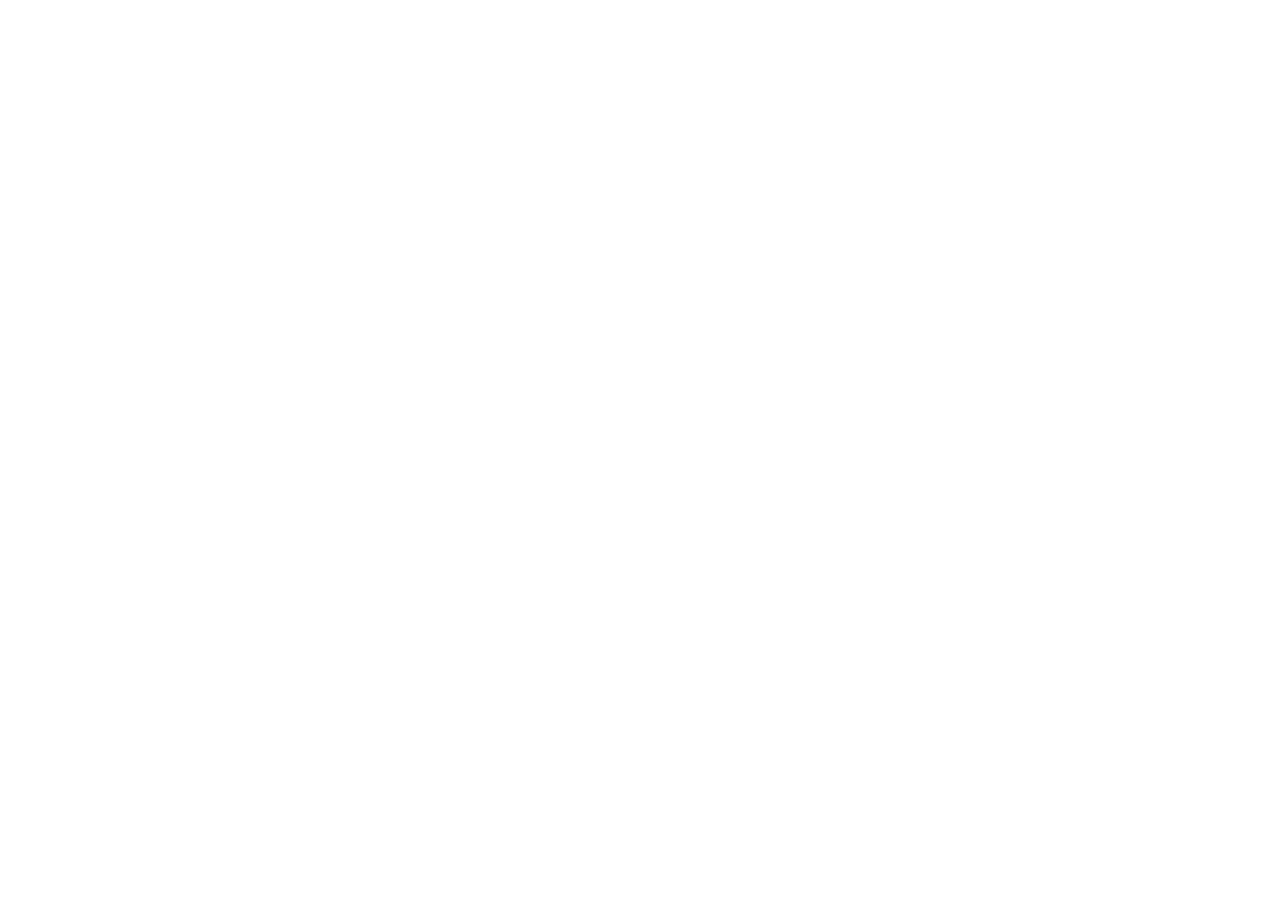
==== result/index.html @ 4f71b588 "Добавление библиотек bootstrap" ====
<!DOCTYPE html>
<html lang="en">
<head>
    <meta charset="UTF-8">
    <meta name="viewport" content="width=device-width, initial-scale=1.0">
    <title>Document</title>
</head>
<body>

</body>
</html>
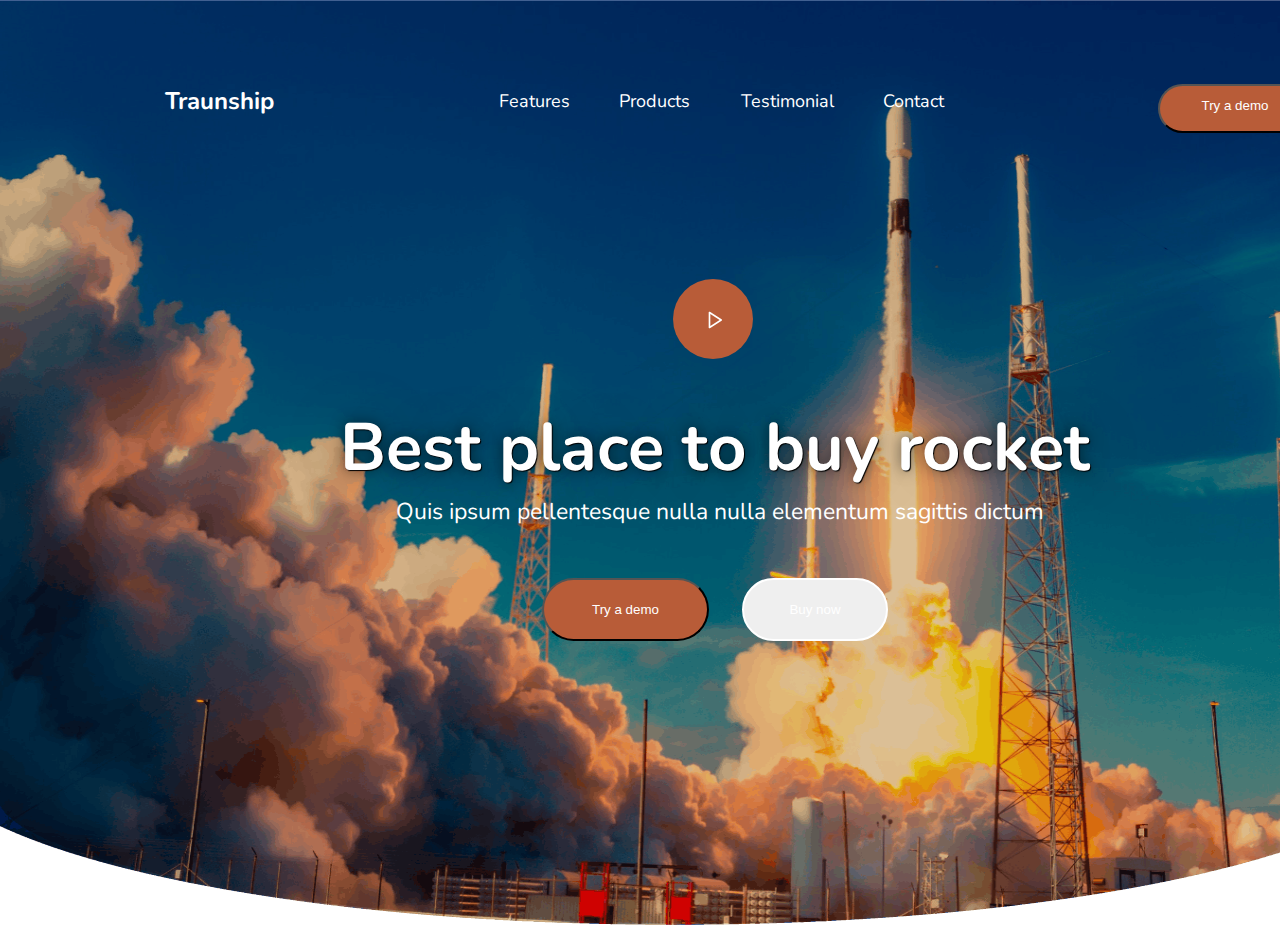
==== commit a817209c: "Добавление header" ====
--- a/result/index.html
+++ b/result/index.html
@@ -4,8 +4,48 @@
     <meta charset="UTF-8">
     <meta name="viewport" content="width=device-width, initial-scale=1.0">
     <title>Document</title>
+
+    <link rel="stylesheet" href="./bootstrap-5.3.2-dist/css/bootstrap-grid.css">
+    <link href="https://cdn.jsdelivr.net/npm/bootstrap@5.2.1/dist/css/bootstrap.min.css" rel="stylesheet" integrity="sha384-iYQeCzEYFbKjA/T2uDLTpkwGzCiq6soy8tYaI1GyVh/UjpbCx/TYkiZhlZB6+fzT" crossorigin="anonymous">
+    <link rel="stylesheet" href="./css/style.css">
+<!-- Шрифт Nunito-->
+    <link rel="preconnect" href="https://fonts.googleapis.com">
+    <link rel="preconnect" href="https://fonts.gstatic.com" crossorigin>
+    <link href="https://fonts.googleapis.com/css2?family=Nunito:ital,wght@0,200..1000;1,200..1000&display=swap" rel="stylesheet">
 </head>
 <body>
+    <!-- header menu -->>
+<div class="header">
+        <img class="headerIMG" src="./img/headerIMG-1.png" alt="">
+        < class="headerMenu">
+            <div class="logo">
+                Traunship
+            </div>
+            <div class="navLink">
+                <a href="" class="textLink1">Features</a>
+                <a href="" class="textLink2">Products</a>
+                <a href="" class="textLink3">Testimonial</a>
+                <a href="" class="textLink4">Contact</a>
+                <button type="button" class="button-demo btn btn-orange">Try a demo</button>
+            </div>
 
+    <!-- Contents -->
+          <img type="button" class="iconBg" src="./icon/header icon/bg.svg" alt="">
+          <img class="iconPlay" src="./icon/header icon/play.svg" alt="">
+            <div class="infoContent">
+                Best place to buy rocket
+            </div>
+
+            <div class="infoContent-2">
+                Quis ipsum pellentesque nulla nulla elementum sagittis dictum
+            </div>
+        </div>
+
+        <div class="twoButton">
+            <button type="button" class="btn-custom button-demo1 btn btn-orange">Try a demo</button>
+            <button type="button" class="button-demo2 btn btn-outline-light">Buy now</button>
+        </div>
+</div>
+<script src="https://cdn.jsdelivr.net/npm/bootstrap@5.2.1/dist/js/bootstrap.bundle.min.js" integrity="sha384-u1OknCvxWvY5kfmNBILK2hRnQC3Pr17a+RTT6rIHI7NnikvbZlHgTPOOmMi466C8" crossorigin="anonymous"></script>
 </body>
 </html>--- a/result/css/style.css
+++ b/result/css/style.css
@@ -0,0 +1,260 @@
+* {
+    box-sizing: border-box;
+}
+
+body {
+    font-family: "Nunito", sans-serif;
+    color: rgb(255, 255, 255);
+}
+
+.headerIMG {
+    position: absolute;
+    width: 1365px;
+    height: 924.55px;
+    right: -15px;
+    left: -8px;
+    top: 0;
+}
+
+
+.logo {
+    position: absolute;
+    width: 120px;
+    height: 31px;
+    left: 165px;
+    right: 829px;
+    top: 85.37px;
+
+    color: rgb(255, 255, 255);
+    font-family: "Nunito", sans-serif;
+    font-size: 24px;
+    font-weight: 700;
+    line-height: 33px;
+    letter-spacing: 0;
+    text-align: left;
+}
+
+
+.textLink1 {
+/* Features */
+        position: absolute;
+        width: 70px;
+        height: 25.11px;
+        left: 499px;
+        right: -122px;
+        top: 89.39px;
+        bottom: -89.39px;
+        text-decoration: none;
+
+        color: rgb(255, 255, 255);
+        font-size: 18px;
+        font-weight: 400;
+        line-height: 25px;
+        letter-spacing: 0%;
+        text-align: left;
+}
+
+.textLink2 {
+/* Products */
+    position: absolute;
+    width: 72px;
+    height: 25.11px;
+    left: 619px;
+    right: -244px;
+    top: 89.39px;
+    bottom: -89.39px;
+    text-decoration: none;
+
+    color: rgb(255, 255, 255);
+    font-size: 18px;
+    font-weight: 400;
+    line-height: 25px;
+    letter-spacing: 0%;
+    text-align: left;
+}
+
+.textLink3 {
+/* Testimonial */
+            position: absolute;
+            width: 92px;
+            height: 25.11px;
+            left: 741px;
+            right: -386px;
+            top: 89.39px;
+            bottom: -89.39px;
+            text-decoration: none;
+
+            color: rgb(255, 255, 255);
+            font-family: Nunito;
+            font-size: 18px;
+            font-weight: 400;
+            line-height: 25px;
+            letter-spacing: 0%;
+            text-align: left;
+}
+
+.textLink4 {
+/* Contact */
+        position: absolute;
+        width: 63px;
+        height: 25.11px;
+        left: 883px;
+        right: -499px;
+        top: 89.39px;
+        bottom: -89.39px;
+        text-decoration: none;
+
+        color: rgb(255, 255, 255);
+        font-size: 18px;
+        font-weight: 400;
+        line-height: 25px;
+        letter-spacing: 0%;
+        text-align: left;
+        margin-right: 10px; /* Добавляем отступ справа от "Contact" */
+}
+
+
+.button-demo {
+/* Try a demo */
+    position: relative;
+    width: 154px;
+    height: 49px;
+    left: 1150px;
+    top: 32px;
+/* Автолейаут */
+    color: rgb(255, 255, 255);
+    display: flex;
+    flex-direction: center;
+    justify-content: center;
+    padding: 12px 22px  32px;
+
+    border-radius: 40px;
+    background: rgb(184, 92, 56);
+}
+
+
+/* Contents */
+
+
+.iconBg {
+/* bg */
+    position: absolute;
+    width: 80px;
+    height: 80px;
+    left: 673px;
+    right: -673px;
+    top: 279px;
+    bottom: -279px;
+}
+
+.iconPlay {
+/* Vector (Stroke) */
+    position: absolute;
+    width: 25px;
+    height: 20px;
+    left: 702px;
+    right: 12.5%;
+    top: 310px;
+    bottom: 8.33%;
+}
+
+.infoContent {
+/* Best place to buy rocket */
+    position: absolute;
+    width: 750px;
+    height: 98px;
+    left: 340px;
+    right: -321px;
+    top: 399px;
+    bottom: -358px;
+
+    color: rgb(255, 255, 255);
+    font-family: Nunito;
+    font-size: 67px;
+    font-weight: 700;
+    line-height: 98px;
+    letter-spacing: 0%;
+    text-align: center;
+    
+    text-shadow:
+    1px 1px 1px black,
+    0 0 1em rgba(0, 0, 0, 0.24),
+    0 0 0.2em rgba(0, 0, 0, 0.527);
+  color: white;
+}
+
+.infoContent-2 {
+    /* Quis ipsum pellentesque nulla nulla elementum sagittis dictum */
+    position: absolute;
+    width: 666px;
+    height: 34px;
+    left: 387px;
+    right: -255px;
+    top: 495px;
+    bottom: -399px;
+
+    color: rgb(255, 255, 255);
+    font-size: 23px;
+    font-weight: 400;
+    line-height: 33px;
+    letter-spacing: 0%;
+    text-align: center;
+}
+
+/* Two Button */
+
+.twoButton { 
+/* Buttons */
+    position: absolute;
+    width: 337px;
+    height: 63px;
+    left: 542px;
+    right: -81px;
+    top: 578px;
+    bottom: -279px;
+}
+
+.button-demo1 {
+    /* Try a demo */
+    position: relative;
+    width: 167px;
+    height: 63px;
+    /* Автолейаут */
+    display: flex;
+    flex-direction: column;
+    justify-content: center;
+    align-items: center;
+    padding: 18px 32px 18px 32px;
+
+    border-radius: 40px;
+    color: rgb(255, 255, 255);
+    background: rgb(184, 92, 56);
+
+    .btn-custom:hover {
+        background-color: white; /* изменение цвета фона на белый при наведении */
+        color: #ffffff; /* изменение цвета текста для контраста */
+        border: 12x solid #ccc; /* добавляем тонкую обводку для видимости кнопки */
+    }
+
+}
+
+
+.button-demo2 {
+/* Buy now */
+    position: relative;
+    width: 146px;
+    height: 63px;
+    left: 200px;
+    bottom: 63px;
+/* Автолейаут */
+    display: flex;
+    flex-direction: column;
+    justify-content: center;
+    align-items: center;
+    padding: 18px 32px 18px 32px;
+    color: white;
+
+    box-sizing: border-box;
+    border: 2px solid rgb(255, 255, 255);
+    border-radius: 40px;
+}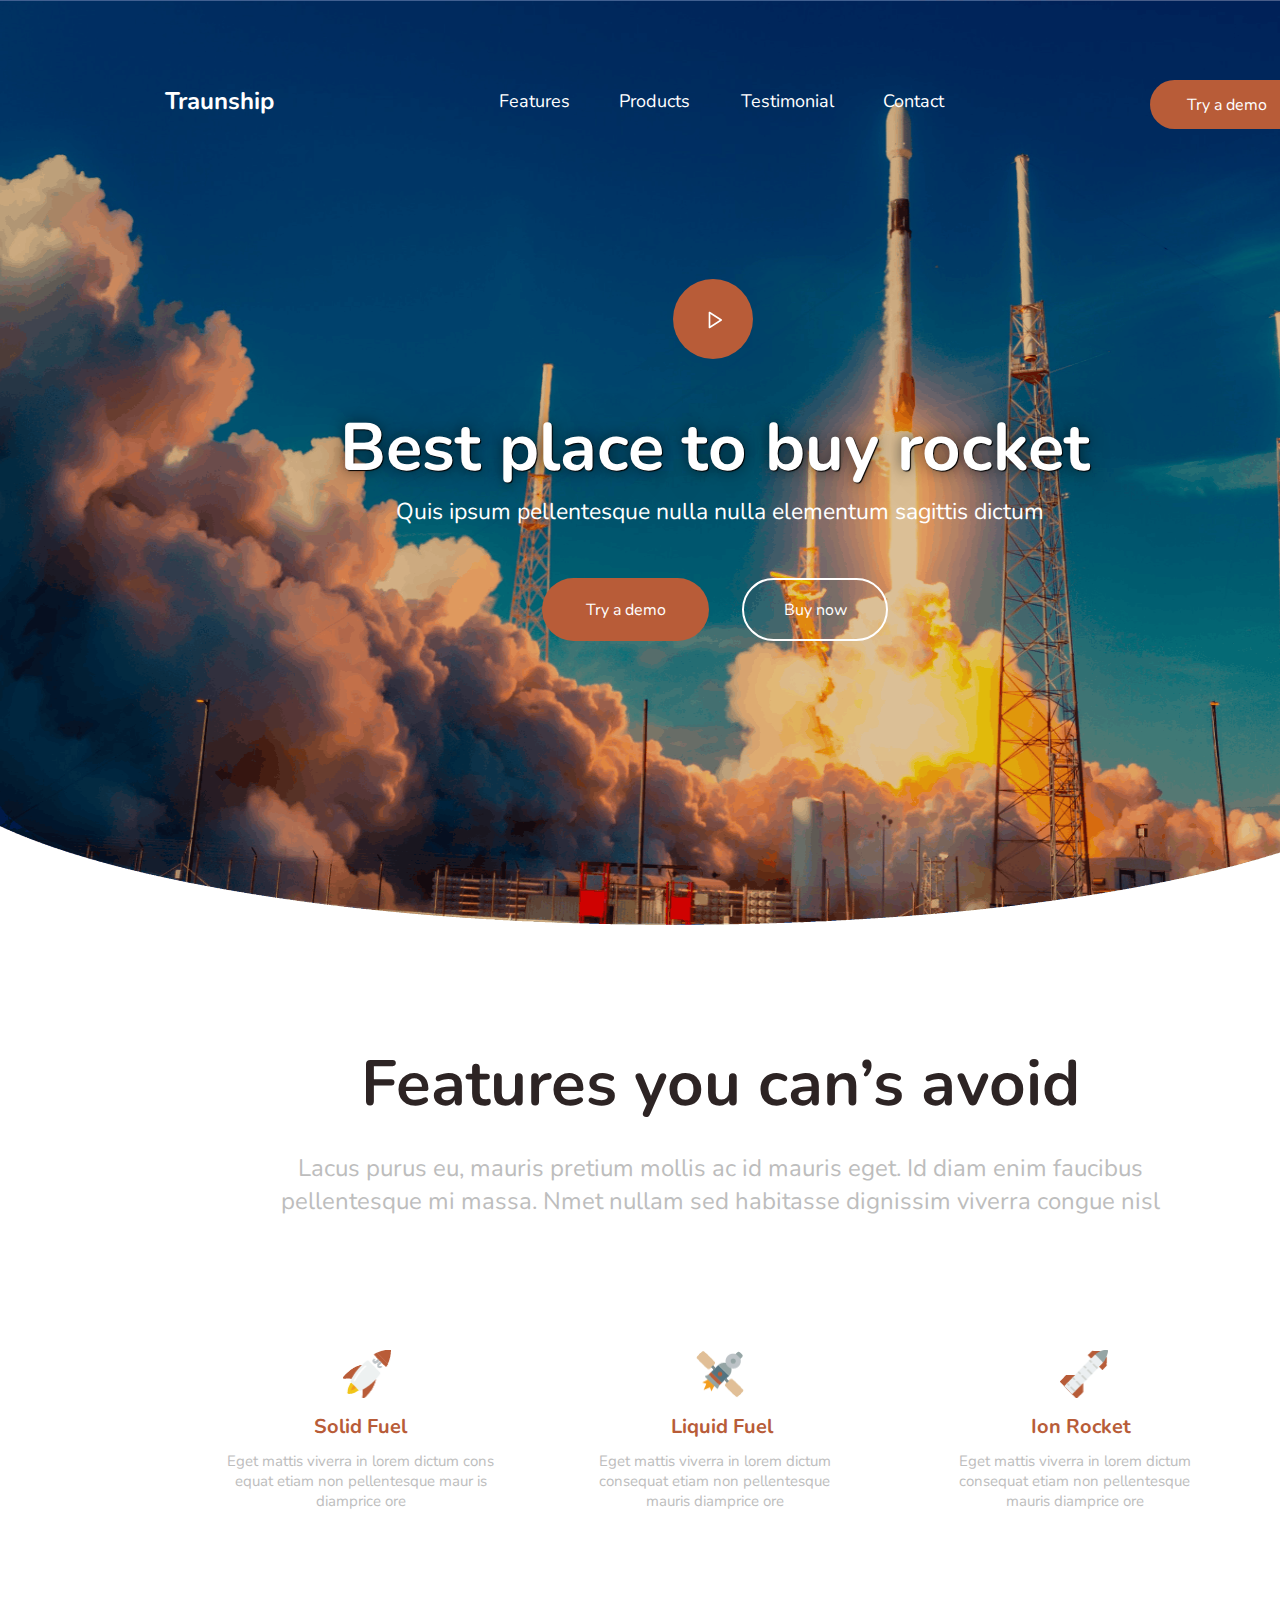
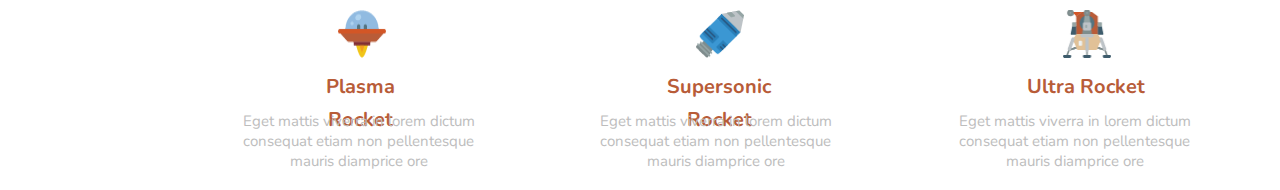
==== commit e1a0da75: "Создание блока avoid info" ====
--- a/result/index.html
+++ b/result/index.html
@@ -5,8 +5,7 @@
     <meta name="viewport" content="width=device-width, initial-scale=1.0">
     <title>Document</title>
 
-    <link rel="stylesheet" href="./bootstrap-5.3.2-dist/css/bootstrap-grid.css">
-    <link href="https://cdn.jsdelivr.net/npm/bootstrap@5.2.1/dist/css/bootstrap.min.css" rel="stylesheet" integrity="sha384-iYQeCzEYFbKjA/T2uDLTpkwGzCiq6soy8tYaI1GyVh/UjpbCx/TYkiZhlZB6+fzT" crossorigin="anonymous">
+    <link rel="stylesheet" href="./css/bootstrap.min.css">
     <link rel="stylesheet" href="./css/style.css">
 <!-- Шрифт Nunito-->
     <link rel="preconnect" href="https://fonts.googleapis.com">
@@ -40,11 +39,78 @@
                 Quis ipsum pellentesque nulla nulla elementum sagittis dictum
             </div>
         </div>
-
         <div class="twoButton">
-            <button type="button" class="btn-custom button-demo1 btn btn-orange">Try a demo</button>
+            <button type="button" class=" button-demo1 btn">Try a demo</button>
             <button type="button" class="button-demo2 btn btn-outline-light">Buy now</button>
         </div>
+
+    <!-- Avoid block info -->
+            <div class="avoid-text-1">
+                Features you can’s avoid
+            </div>
+            <div class="avoid-text-2">
+                Lacus purus eu, mauris pretium mollis ac id mauris eget. Id diam enim faucibus pellentesque mi massa. Nmet nullam sed habitasse dignissim viverra congue nisl
+            </div>
+
+    <!-- Avoid icon -->
+<div class="row-1">
+    
+    <!-- Icon-1 -->
+        <img class="icon-1" src="./icon/info icon/rocket-1.png"     alt="">
+        <div class="icon-text">Solid Fuel</div>
+        <div class="text-row-1">
+        Eget mattis viverra in lorem dictum 
+        cons equat etiam non pellentesque
+        maur is diamprice ore
+        </div>
+
+    <!-- Icon 2 -->
+    <img class="icon-2" src="./icon/info icon/satelite-1.png"   alt="">
+    <div class="icon-text-2">Liquid Fuel</div>
+    <div class="text-row-2">
+        Eget mattis viverra in lorem dictum 
+        consequat etiam non pellentesque
+        mauris diamprice ore
+    </div>
+
+    <!-- Icon-3 -->
+    <img class="icon-3" src="./icon/info icon/rocket-2.png"     alt="">
+    <div class="icon-text-3">Ion Rocket</div>
+    <div class="text-row-3">
+        Eget mattis viverra in lorem dictum 
+        consequat etiam non pellentesque
+        mauris diamprice ore
+    </div>
+</div>
+
+    <!-- Row 2 -->
+<div class="row-2">
+        <!-- Icon-4 -->
+    <img class="icon-4" src="./icon/info icon/ufo.png"          alt="">
+    <div class="icon-text-4">Plasma Rocket</div>
+    <div class="text-row-4">
+        Eget mattis viverra in lorem dictum 
+        consequat etiam non pellentesque
+        mauris diamprice ore
+    </div>
+        <!-- Icon-5 -->
+    <img class="icon-5" src="./icon/info icon/satelite-2.png"   alt="">
+    <div class="icon-text-5">Supersonic Rocket</div>
+    <div class="text-row-5">
+        Eget mattis viverra in lorem dictum 
+        consequat etiam non pellentesque
+        mauris diamprice ore
+    </div>
+        <!-- Icon-6 -->
+    <img class="icon-6" src="./icon/info icon/satelite-3.png"   alt="">
+    <div class="icon-text-6">Ultra Rocket</div>
+    <div class="text-row-6">
+        Eget mattis viverra in lorem dictum 
+        consequat etiam non pellentesque
+        mauris diamprice ore
+    </div>
+</div>
+       
 </div>
 <script src="https://cdn.jsdelivr.net/npm/bootstrap@5.2.1/dist/js/bootstrap.bundle.min.js" integrity="sha384-u1OknCvxWvY5kfmNBILK2hRnQC3Pr17a+RTT6rIHI7NnikvbZlHgTPOOmMi466C8" crossorigin="anonymous"></script>
 </body>
--- a/result/css/style.css
+++ b/result/css/style.css
@@ -230,13 +230,8 @@
     color: rgb(255, 255, 255);
     background: rgb(184, 92, 56);
 
-    .btn-custom:hover {
-        background-color: white; /* изменение цвета фона на белый при наведении */
-        color: #ffffff; /* изменение цвета текста для контраста */
-        border: 12x solid #ccc; /* добавляем тонкую обводку для видимости кнопки */
-    }
-
-}
+}
+
 
 
 .button-demo2 {
@@ -257,4 +252,315 @@
     box-sizing: border-box;
     border: 2px solid rgb(255, 255, 255);
     border-radius: 40px;
-}+}
+
+
+.avoid-text-1 {
+    /* Features you can’s avoid */
+    position: absolute;
+    width: 720px;
+    height: 87px;
+    left: 360px;
+    right: -160px;
+    top: 1041px;
+    bottom: -951px;
+
+    color: rgb(45, 36, 36);
+    font-size: 64px;
+    font-weight: 680;
+    line-height: 87px;
+    letter-spacing: 0%;
+    text-align: center;
+}
+
+.avoid-text-2 {
+    /* Lacus purus eu, mauris pretium mollis ac id mauris eget. Id diam enim faucibus pellentesque mi massa. Nmet nullam sed habitasse dignissim viverra congue nisl */
+    position: absolute;
+    width: 920px;
+    height: 66px;
+    left: 260px;
+    right: -260px;
+    top: 1152px;
+    bottom: -1041px;
+
+    color: rgb(189, 189, 189);
+    font-size: 24px;
+    font-weight: 400;
+    line-height: 33px;
+    letter-spacing: 0%;
+    text-align: center;
+}
+
+
+/* Avoid Icon */
+
+.row-1 {
+/* Row 1 */
+    position: absolute;
+    width: 0px;
+    height: 180px;
+    left: 143px;
+    right: 164px;
+    top: 1350px;
+    bottom: -508px;
+}
+
+/* Icon 1 */
+.icon-1 {
+    position: absolute;
+    width: 48px;
+    height: 48px;
+    left: 200px;
+    right: 1000px;
+    top: 0%;
+    bottom: 0%;
+}
+.icon-text {
+    /* Solid Fuel */
+    position: absolute;
+    width: 109px;
+    height: 33px;
+    right: -272px;
+    top: 60px;
+    bottom: 41.67%;
+
+    color: rgb(184, 92, 56);
+    font-size: 20px;
+    font-weight: 700;
+    line-height: 33px;
+    letter-spacing: 0%;
+    text-align: center;
+}
+.text-row-1 {
+    /* Eget mattis viverra in lorem dictum consequat etiam non pellentesque mauris diamprice ore */
+    position: absolute;
+    width: 267px;
+    left: 84px;
+    bottom: 19px;
+
+    color: rgb(189, 189, 189);
+    font-size: 15px;
+    font-weight: 400;
+    line-height: 20px;
+    letter-spacing: 10%;
+    text-align: center;
+}
+
+/* Icon 2 */
+.icon-2 {
+    position: absolute;
+    width: 48px;
+    height: 48px;
+    left: 553px;
+    right: 1000px;
+    top: 0%;
+    bottom: 0%;
+}
+
+.icon-text-2 {
+    position: absolute;
+    width: 109px;
+    height: 33px;
+    right: -633px;
+    top: 60px;
+    bottom: 41.67%;
+
+    color: rgb(184, 92, 56);
+    font-size: 20px;
+    font-weight: 700;
+    line-height: 33px;
+    letter-spacing: 0%;
+    text-align: center;
+}
+
+.text-row-2 {
+    /* Eget mattis viverra in lorem dictum consequat etiam non pellentesque mauris diamprice ore */
+    position: absolute;
+    width: 277px;
+    left: 433px;
+    bottom: 19px;
+
+    color: rgb(189, 189, 189);
+    font-size: 15px;
+    font-weight: 400;
+    line-height: 20px;
+    letter-spacing: 10%;
+    text-align: center;
+}
+
+/* Icon 3 */
+.icon-3 {
+    position: absolute;
+    width: 48px;
+    height: 48px;
+    left: 917px;
+    right: 1000px;
+    top: 0%;
+    bottom: 0%;
+}
+
+.icon-text-3 {
+    position: absolute;
+    width: 109px;
+    height: 33px;
+    right: -992px;
+    top: 60px;
+    bottom: 41.67%;
+
+    color: rgb(184, 92, 56);
+    font-size: 20px;
+    font-weight: 700;
+    line-height: 33px;
+    letter-spacing: 0%;
+    text-align: center;
+}
+
+.text-row-3 {
+    /* Eget mattis viverra in lorem dictum consequat etiam non pellentesque mauris diamprice ore */
+    position: absolute;
+    width: 277px;
+    left: 793px;
+    bottom: 19px;
+
+    color: rgb(189, 189, 189);
+    font-size: 15px;
+    font-weight: 400;
+    line-height: 20px;
+    letter-spacing: 10%;
+    text-align: center;
+}
+
+
+/* Row 2 */
+.row-2 {
+ /* Row 2 */
+    position: absolute;
+    width: 1110px;
+    height: 180px;
+    left: 143px;
+    right: 164px;
+    top: 1610px;
+    bottom: -768px;
+}
+
+/* Icon 4 */
+.icon-4 {
+    position: absolute;
+    width: 48px;
+    height: 48px;
+    left: 195px;
+    right: 1000px;
+    top: 0%;
+    bottom: 0%;
+}
+.icon-text-4 {
+    position: absolute;
+    width: 138px;
+    height: 33px;
+    right: 824px;
+    top: 60px;
+    bottom: 41.67%;
+
+    color: rgb(184, 92, 56);
+    font-size: 20px;
+    font-weight: 700;
+    line-height: 33px;
+    letter-spacing: 0%;
+    text-align: center;
+}
+
+.text-row-4 {
+    /* Eget mattis viverra in lorem dictum consequat etiam non pellentesque mauris diamprice ore */
+    position: absolute;
+    width: 277px;
+    left: 77px;
+    bottom: 19px;
+
+    color: rgb(189, 189, 189);
+    font-size: 15px;
+    font-weight: 400;
+    line-height: 20px;
+    letter-spacing: 10%;
+    text-align: center;
+}
+
+/* Icon 5 */
+.icon-5 {
+    position: absolute;
+    width: 48px;
+    height: 48px;
+    left: 553px;
+    top: 0%;
+    bottom: 0%;
+}
+ .icon-text-5 {
+    position: absolute;
+    width: 172px;
+    height: 33px;
+    right: 448px;
+    top: 60px;
+    bottom: 41.67%;
+    
+    color: rgb(184, 92, 56);
+    font-size: 20px;
+    font-weight: 700;
+    line-height: 33px;
+    letter-spacing: 0%;
+    text-align: center;
+    }
+    
+    .text-row-5 {
+    /* Eget mattis viverra in lorem dictum consequat etiam non pellentesque mauris diamprice ore */
+    position: absolute;
+    width: 277px;
+    left: 434px;
+    bottom: 19px;
+    
+    color: rgb(189, 189, 189);
+    font-size: 15px;
+    font-weight: 400;
+    line-height: 20px;
+    letter-spacing: 10%;
+    text-align: center;
+    }
+
+/* Icon 6 */
+.icon-6 {
+    position: absolute;
+    width: 48px;
+    height: 48px;
+    left: 920px;
+    top: 0%;
+    bottom: 0%;
+}
+
+.icon-text-6 {
+    position: absolute;
+    width: 172px;
+    height: 33px;
+    right: 81px;
+    top: 60px;
+    bottom: 41.67%;
+    
+    color: rgb(184, 92, 56);
+    font-size: 20px;
+    font-weight: 700;
+    line-height: 33px;
+    letter-spacing: 0%;
+    text-align: center;
+    }
+    
+    .text-row-6 {
+    /* Eget mattis viverra in lorem dictum consequat etiam non pellentesque mauris diamprice ore */
+    position: absolute;
+    width: 277px;
+    left: 793px;
+    bottom: 19px;
+    
+    color: rgb(189, 189, 189);
+    font-size: 15px;
+    font-weight: 400;
+    line-height: 20px;
+    letter-spacing: 10%;
+    text-align: center;
+    }
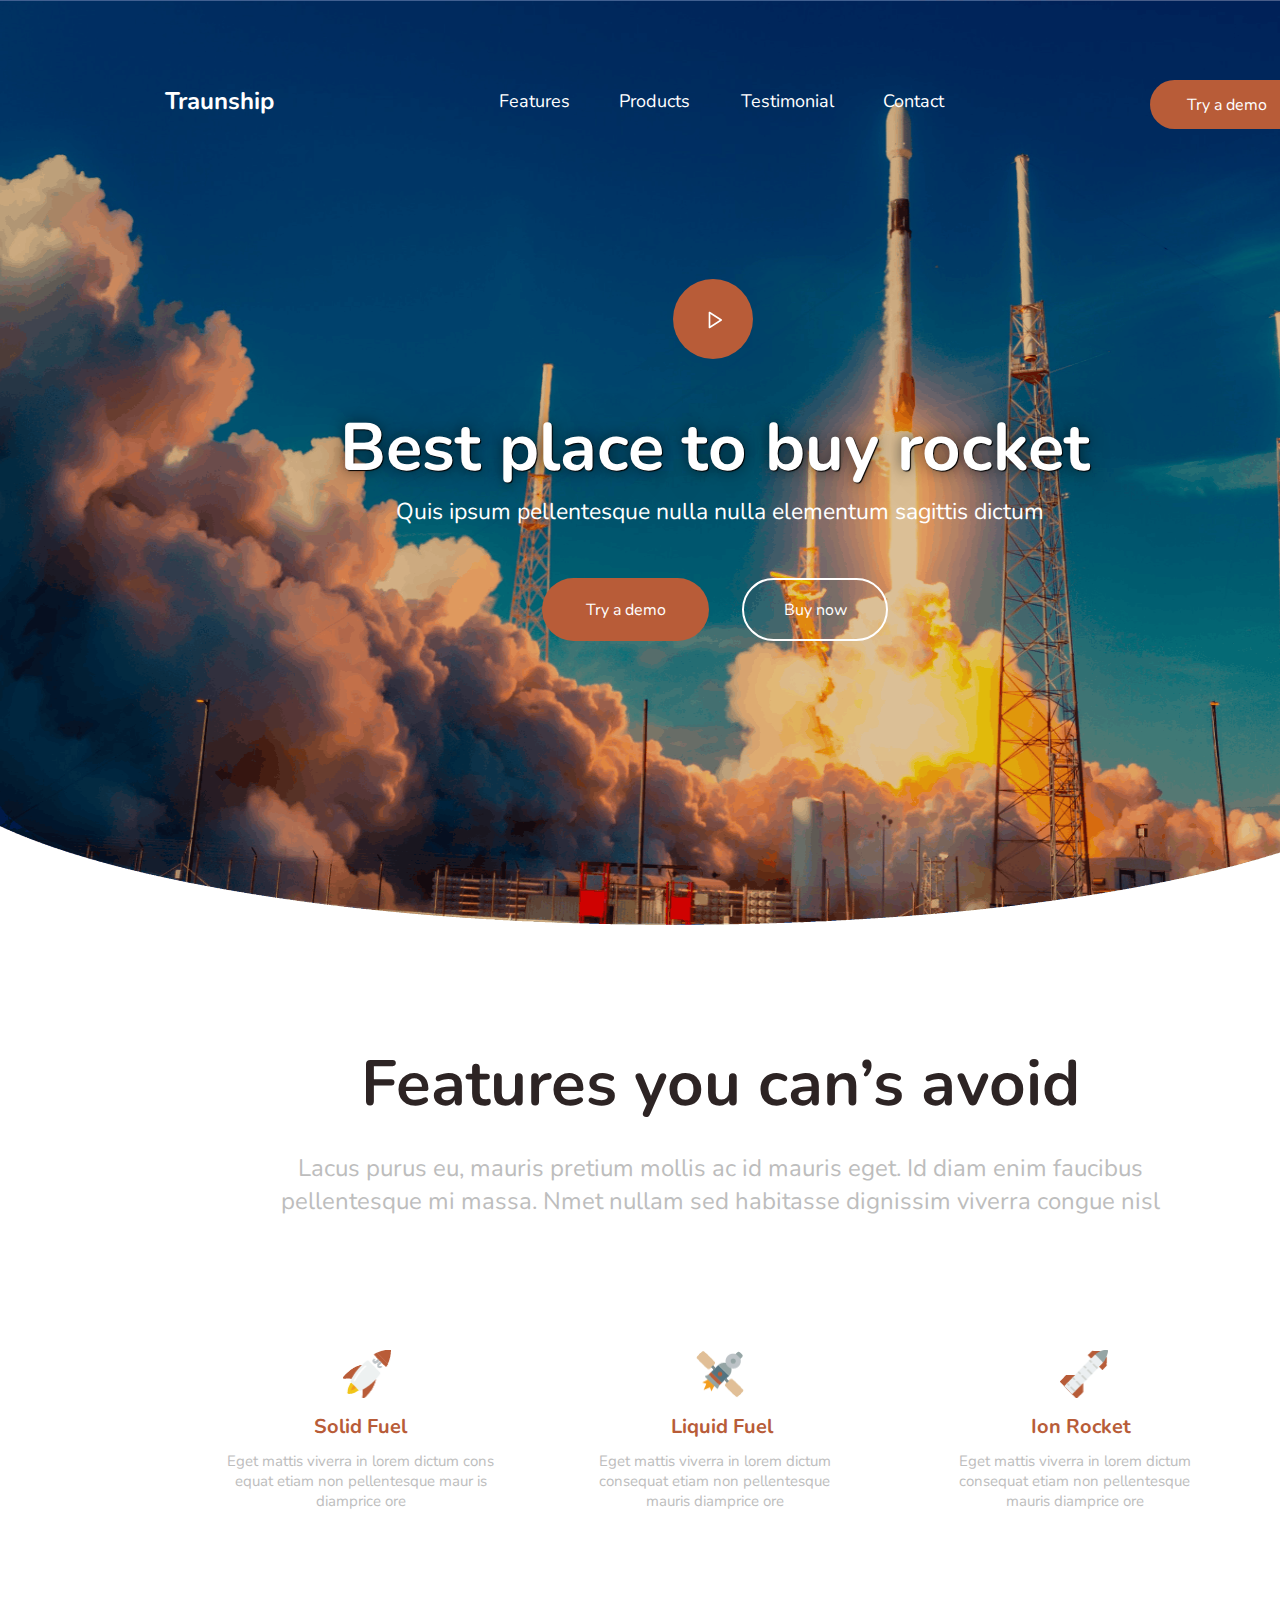
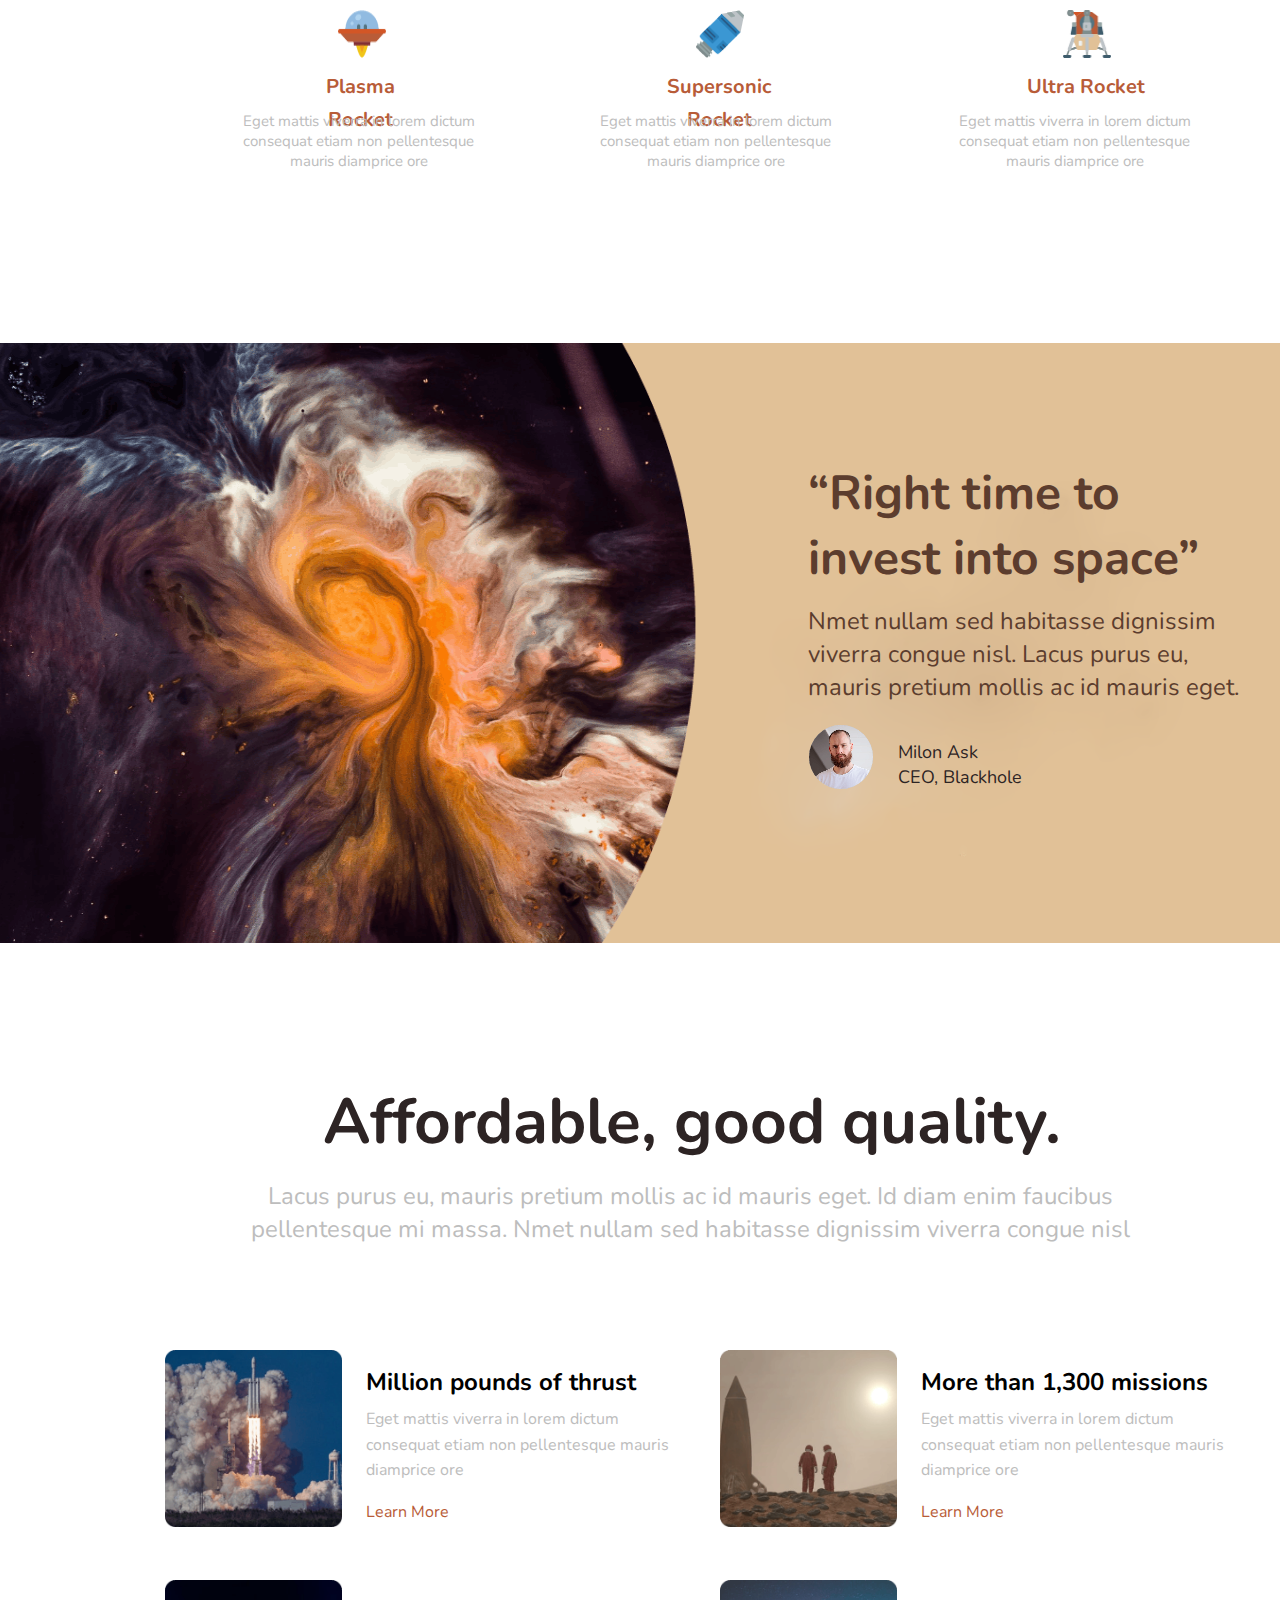
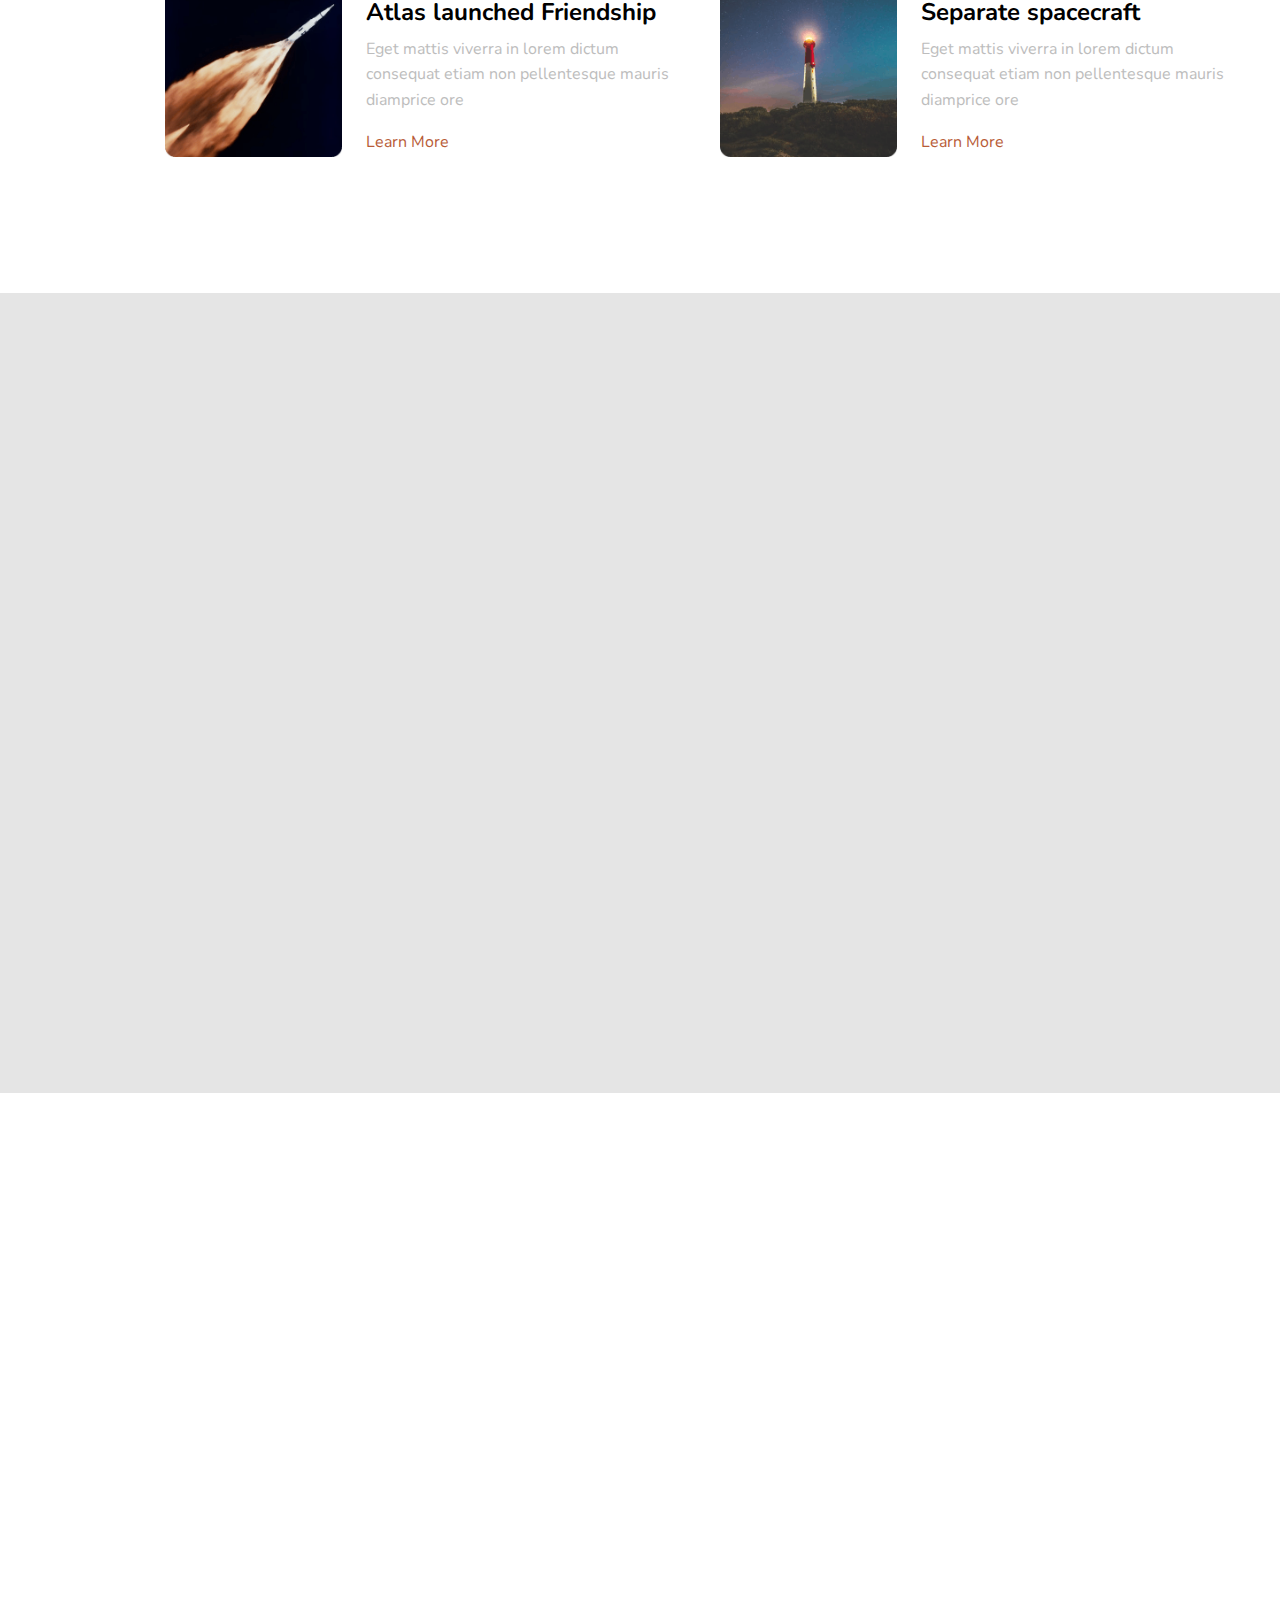
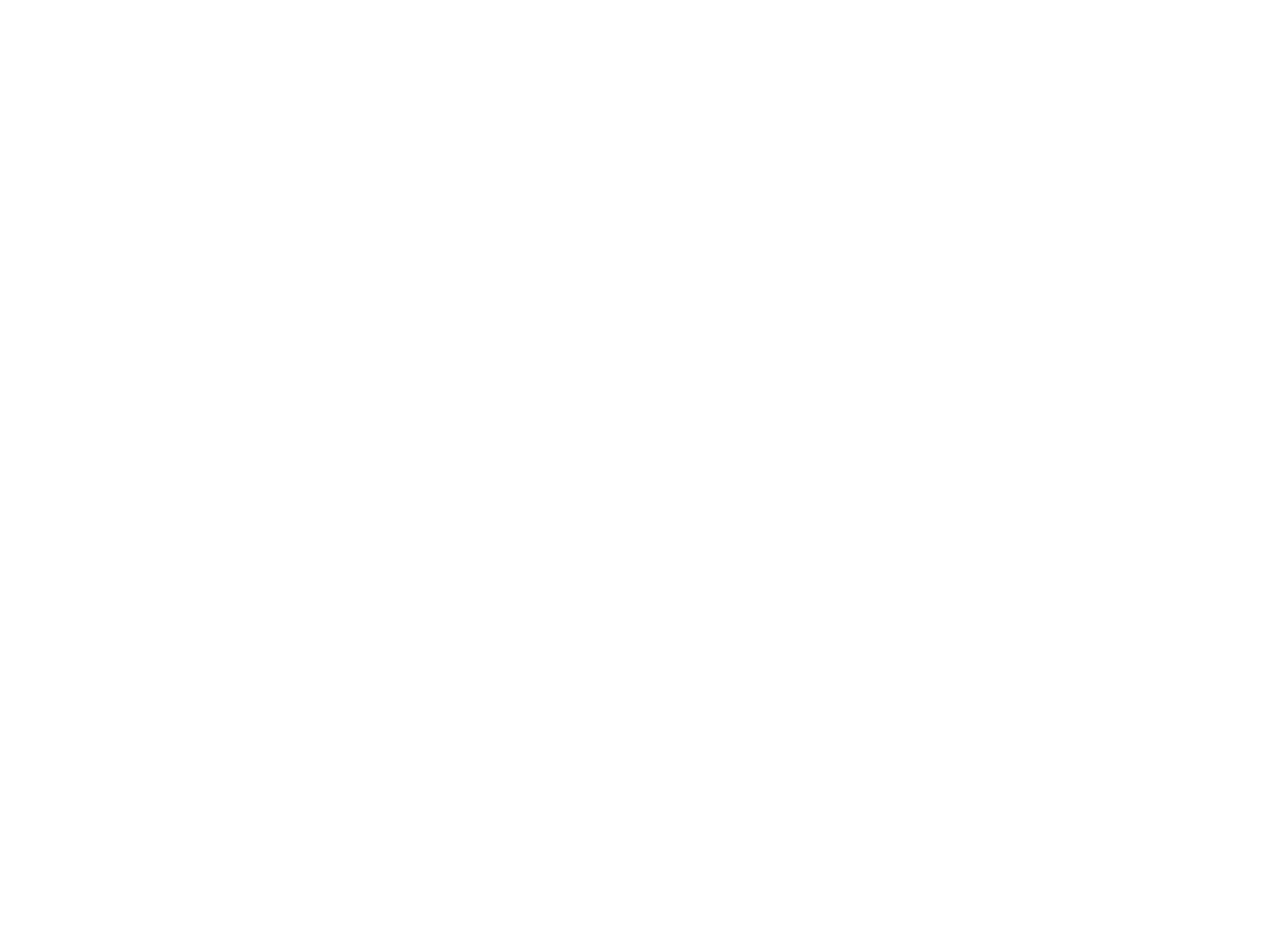
==== commit f5344201: "Добавление рекомендационного и card блоков" ====
--- a/result/index.html
+++ b/result/index.html
@@ -53,16 +53,16 @@
             </div>
 
     <!-- Avoid icon -->
+
 <div class="row-1">
-    
     <!-- Icon-1 -->
-        <img class="icon-1" src="./icon/info icon/rocket-1.png"     alt="">
-        <div class="icon-text">Solid Fuel</div>
-        <div class="text-row-1">
+    <img class="icon-1" src="./icon/info icon/rocket-1.png"     alt="">
+    <div class="icon-text">Solid Fuel</div>
+    <div class="text-row-1">
         Eget mattis viverra in lorem dictum 
         cons equat etiam non pellentesque
         maur is diamprice ore
-        </div>
+    </div>
 
     <!-- Icon 2 -->
     <img class="icon-2" src="./icon/info icon/satelite-1.png"   alt="">
@@ -109,9 +109,106 @@
         consequat etiam non pellentesque
         mauris diamprice ore
     </div>
-</div>
-       
-</div>
+  </div>       
+ </div>
+
+ <!-- Time to invest -->
+<div class="timeInvest">
+    <img class="investIMG" src="./img/Testimonial.png" alt="">
+    <div class="timeInvest-text">
+        <div class="slogan">“Right time to invest into space”</div>
+        <div class="slogan-text">
+            Nmet nullam sed habitasse dignissim viverra congue nisl. Lacus purus eu, mauris pretium mollis ac id mauris eget.
+        </div>
+ <!-- Avatar investor -->
+    <img class="ellipse-2" src="./icon/avatar/Ellipse 2.png" alt="">       
+    <div class="investor-cardname">
+        Milon Ask
+        CEO, Blackhole
+    </div>
+    </div>
+</div>
+
+<!-- Cards info -->
+<div class="cardsInfo">
+    <div class="titulTextInfo">
+        Affordable, good quality.
+    </div>
+    <div class="textLoremInfo">
+        Lacus purus eu, mauris pretium mollis ac id mauris eget. Id diam enim faucibus pellentesque mi massa. Nmet nullam sed habitasse dignissim viverra congue nisl
+    </div>
+
+<!-- Items card -->
+    <div class="itemCards row row-cols-1 row-cols-md-2 g-2 w-60">
+        <div class="card mb-3" style="max-width: 600px;">
+            <div class="row g-2">
+              <div class="col-md-4">
+                <img src="./img/recomedation/rec-1.png" class="img-fluid rounded-start" alt="...">
+              </div>
+              <div class="col-md-8">
+                <div class="card-body">
+                  <h5 class="cards-title">Million pounds of thrust</h5>
+                  <p class="cards-text">Eget mattis viverra in lorem dictum consequat etiam non pellentesque mauris diamprice ore</p>
+                  <p><a href="#" class="textBrown text-decoration-none">Learn More</a></p>
+                </div>
+              </div>
+            </div>
+          </div>
+
+          <div class="card mb-3" style="max-width: 600px;">
+            <div class="row g-2">
+              <div class="col-md-4">
+                <img src="./img/recomedation/rec-3.png" class="img-fluid rounded-start" alt="...">
+              </div>
+              <div class="col-md-8">
+                <div class="card-body">
+                  <h5 class="cards-title">More than 1,300 missions</h5>
+                  <p class="cards-text">Eget mattis viverra in lorem dictum consequat etiam non pellentesque mauris diamprice ore</p>
+                  <p><a href="#" class="textBrown text-decoration-none">Learn More</a></p>
+                </div>
+              </div>
+            </div>
+          </div>
+
+          <div class="card mb-3" style="max-width: 600px;">
+            <div class="row g-2">
+              <div class="col-md-4">
+                <img src="./img/recomedation/rec-2.png" class="img-fluid rounded-start w-100" alt="...">
+              </div>
+              <div class="col-md-8">
+                <div class="card-body">
+                  <h5 class="cards-title">Atlas launched Friendship</h5>
+                  <p class="cards-text">Eget mattis viverra in lorem dictum consequat etiam non pellentesque mauris diamprice ore</p>
+                  <p><a href="#" class="textBrown text-decoration-none">Learn More</a></p>
+                </div>
+              </div>
+            </div>
+          </div>
+
+          <div class="card mb-3" style="max-width: 600px;">
+            <div class="row g-2">
+              <div class="col-md-4">
+                <img src="./img/recomedation/rec-4.png" class="img-fluid rounded-start" alt="...">
+              </div>
+              <div class="col-md-8">
+                <div class="card-body">
+                  <h5 class="cards-title">Separate spacecraft</h5>
+                  <p class="cards-text">Eget mattis viverra in lorem dictum consequat etiam non pellentesque mauris diamprice ore</p>
+                  <p><a href="#" class="textBrown text-decoration-none">Learn More</a></p>
+                </div>
+              </div>
+            </div>
+          </div>
+    </div>
+</div>
+
+<!-- Science Blog -->
+<div class="scienceBlog">
+    <div class="textBlog">
+        <div class=""></div>
+    </div>
+</div>
+
 <script src="https://cdn.jsdelivr.net/npm/bootstrap@5.2.1/dist/js/bootstrap.bundle.min.js" integrity="sha384-u1OknCvxWvY5kfmNBILK2hRnQC3Pr17a+RTT6rIHI7NnikvbZlHgTPOOmMi466C8" crossorigin="anonymous"></script>
 </body>
 </html>--- a/result/css/style.css
+++ b/result/css/style.css
@@ -507,7 +507,7 @@
     line-height: 33px;
     letter-spacing: 0%;
     text-align: center;
-    }
+}
     
     .text-row-5 {
     /* Eget mattis viverra in lorem dictum consequat etiam non pellentesque mauris diamprice ore */
@@ -522,7 +522,7 @@
     line-height: 20px;
     letter-spacing: 10%;
     text-align: center;
-    }
+}
 
 /* Icon 6 */
 .icon-6 {
@@ -548,7 +548,7 @@
     line-height: 33px;
     letter-spacing: 0%;
     text-align: center;
-    }
+}
     
     .text-row-6 {
     /* Eget mattis viverra in lorem dictum consequat etiam non pellentesque mauris diamprice ore */
@@ -563,4 +563,215 @@
     line-height: 20px;
     letter-spacing: 10%;
     text-align: center;
-    }
+}
+
+    /* Time to Invest */
+
+.investIMG {
+    /* Rectangle 2 */
+    position: absolute;
+    width: 1360.87px;
+    height: 600px;
+    left: -3.8699999999999974px;
+    right: -641px;
+    top: 1943px;
+    bottom: -1943px;
+}
+
+.timeInvest-text {
+    /* Text */
+    position: absolute;
+    width: 445px;
+    height: 335px;
+    left: 830px;
+    right: 165px;
+    top: 2075px;
+    bottom: -1810px;
+}
+
+.slogan {
+    /* “Right time to invest into space” */
+    position: absolute;
+    width: 445px;
+    height: 130px;
+    left: -22px;
+    right: -898px;
+    top: -14px;
+    bottom: -1870px;    
+
+    color: rgb(92, 61, 46);
+    font-family: Nunito;
+    font-size: 48px;
+    font-weight: 700;
+    line-height: 65px;
+    letter-spacing: 0%;
+    text-align: left;   
+}
+
+.slogan-text {
+    position: absolute;
+    width: 445px;
+    height: 130px;
+    left: -22px;
+    right: -898px;
+    top: 130px;
+    bottom: -1870px;      
+
+    color: rgb(92, 61, 46);
+    font-size: 24px;
+    font-weight: 400;
+    line-height: 33px;
+    letter-spacing: 0%;
+    text-align: left;
+}
+
+/* Avatar investor */
+.ellipse-2 {
+    /* Ellipse 2 */
+    position: absolute;
+    width: 64px;
+    height: 64px;
+    left: -21px;
+    right: -685px;
+    top: 250px;
+    bottom: -2346px;
+}
+
+.investor-cardname {
+/* Milon Ask CEO, Blackhole */
+    position: absolute;
+    width: 124px;
+    height: 64px;
+    left: 68px;
+    right: -685px;
+    top: 265px;
+    bottom: -2339px;
+
+    color: rgb(45, 36, 36);
+    font-size: 18px;
+    font-weight: 400;
+    line-height: 25px;
+    letter-spacing: 0%;
+    text-align: left;
+}
+
+
+/* Cards Info */
+.cardsInfo {
+    /* bg */
+    position: absolute;
+    width: 1352px;
+    height: 950px;
+    left: 0;
+    right: 0;
+    top: 2543px;
+    bottom: -2543px;
+}
+
+/* titulTextInfo */
+.titulTextInfo {
+    /* Affordable, good quality. */
+    position: absolute;
+    width: 745px;
+    height: 87px;
+    left: 319px;
+    right: -166px;
+    top: 136px;
+
+    color: rgb(45, 36, 36);
+    font-size: 64px;
+    font-weight: 700;
+    line-height: 87px;
+    letter-spacing: 0%;
+    text-align: center;
+}
+
+.textLoremInfo {
+    /* Lacus purus eu, mauris pretium mollis ac id mauris eget. Id diam enim faucibus pellentesque mi massa. Nmet nullam sed habitasse dignissim viverra congue nisl */
+    position: absolute;
+    width: 920px;
+    height: 66px;
+    left: 230px;
+    right: -260px;
+    top: 237px;
+
+    color: rgb(189, 189, 189);
+    font-family: Nunito;
+    font-size: 24px;
+    font-weight: 400;
+    line-height: 33px;
+    letter-spacing: 0%;
+    text-align: center; 
+}
+
+/* Item Cards */
+
+.itemCards {
+    /* Items */
+    position: absolute;
+    width: 1110px;
+    height: 441px;
+    left: 165px;
+    right: 164px;
+    top: 407px;
+    bottom: -2422px;
+}
+
+.card {
+    transition: transform 0.2s ease;
+    border-radius: none;
+    border: none;
+    margin-bottom: 1.5em;
+  }
+  .card:hover {
+    transform: scale(1.1);
+    box-shadow: 0 4px 6px 0 rgba(22, 22, 26, 0.18);
+  }
+
+.textBrown {
+    color: #B85C38;
+}
+
+.cards-title {
+    color: rgb(0, 0, 0);
+    font-family: Nunito;
+    font-size: 24px;
+    font-weight: 700;
+    line-height: 33px;
+    letter-spacing: 0%;
+    text-align: left;
+}
+
+.cards-text {
+    width: 310px;
+    color: rgb(189, 189, 189);
+    font-size: 16px;
+    font-weight: 400;
+    line-height: 160%;
+    letter-spacing: 0%;
+}
+
+
+/* Text Blog */
+.scienceBlog {
+    /* bg */
+    position: absolute;
+    width: 1358px;
+    height: 800px;
+    left: 0;
+    right: 0;
+    top: 3493px;
+    bottom: -3493px;    
+    background: rgb(229, 229, 229);
+}
+
+.textBlog {
+    /* Text */
+    position: absolute;
+    width: 445px;
+    height: 253px;
+    left: 165px;
+    right: 830px;
+    top: 2000px;
+    bottom: -3102px;    
+}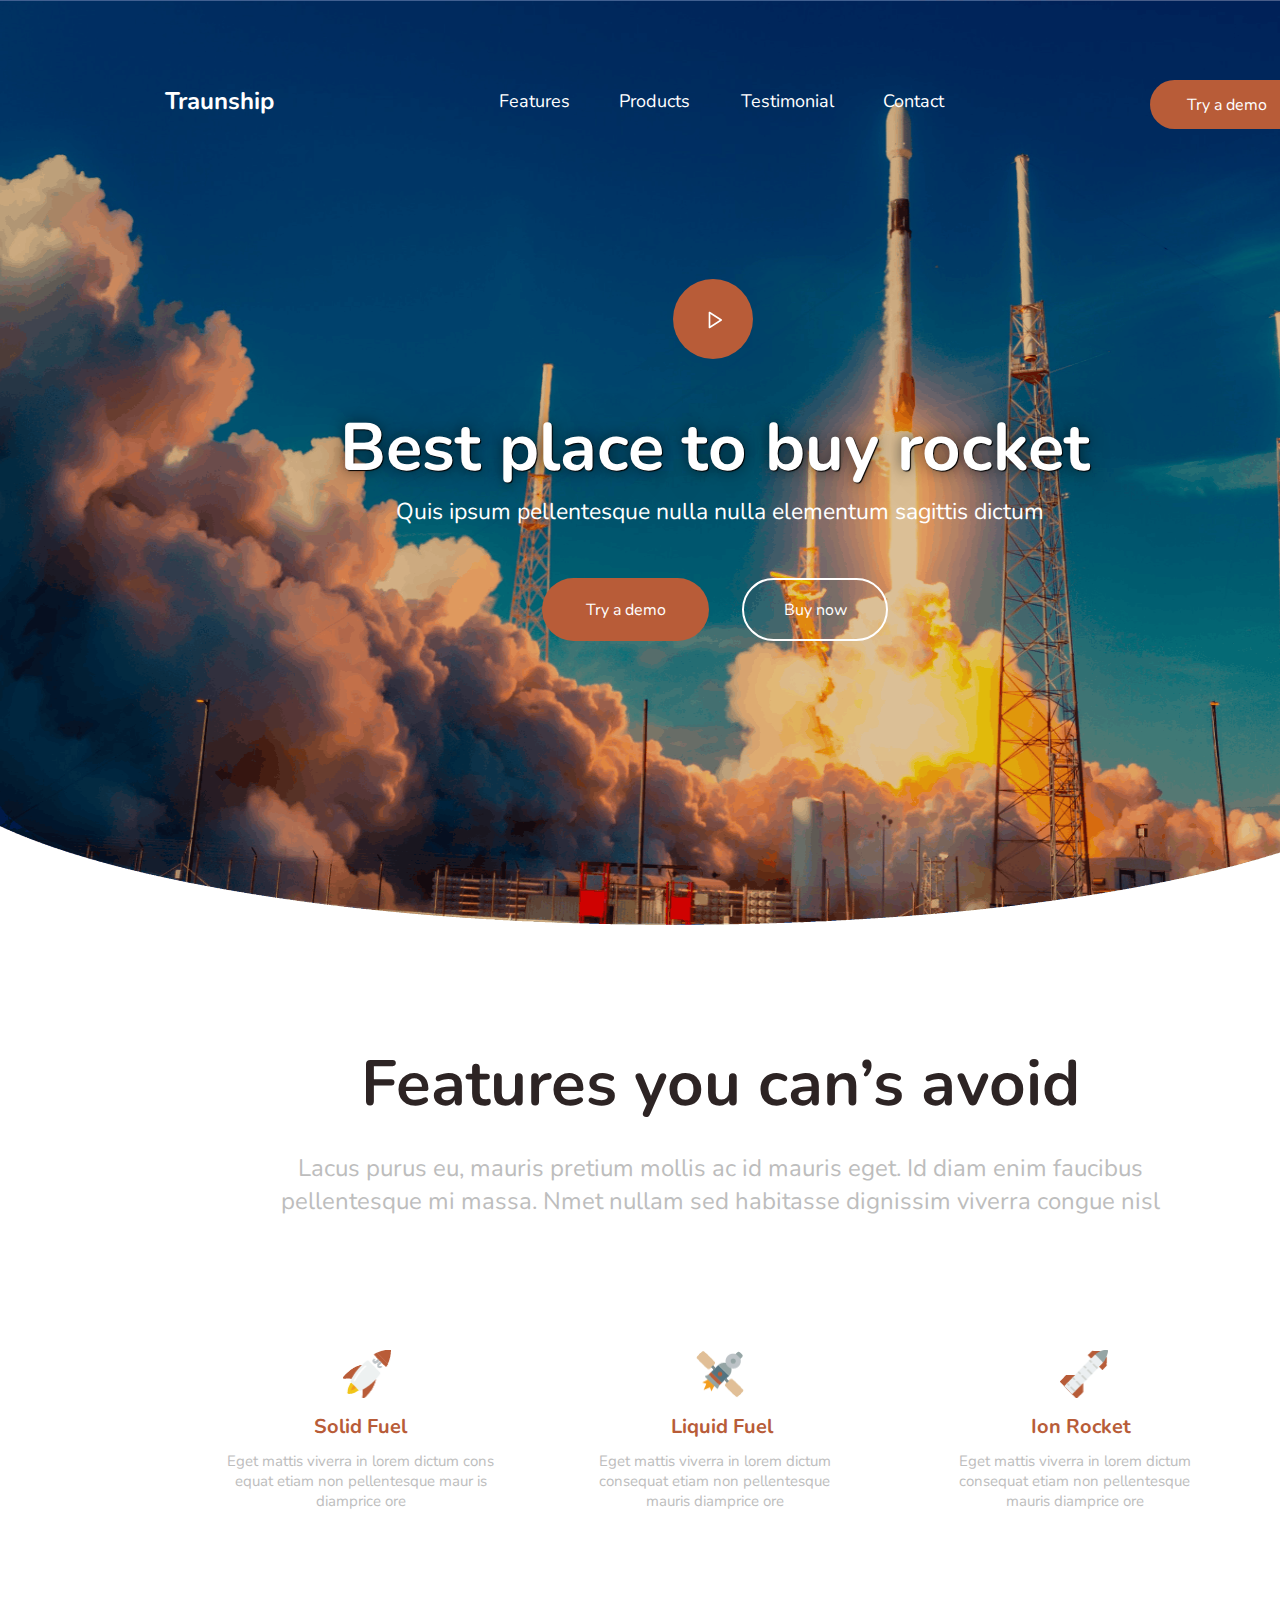
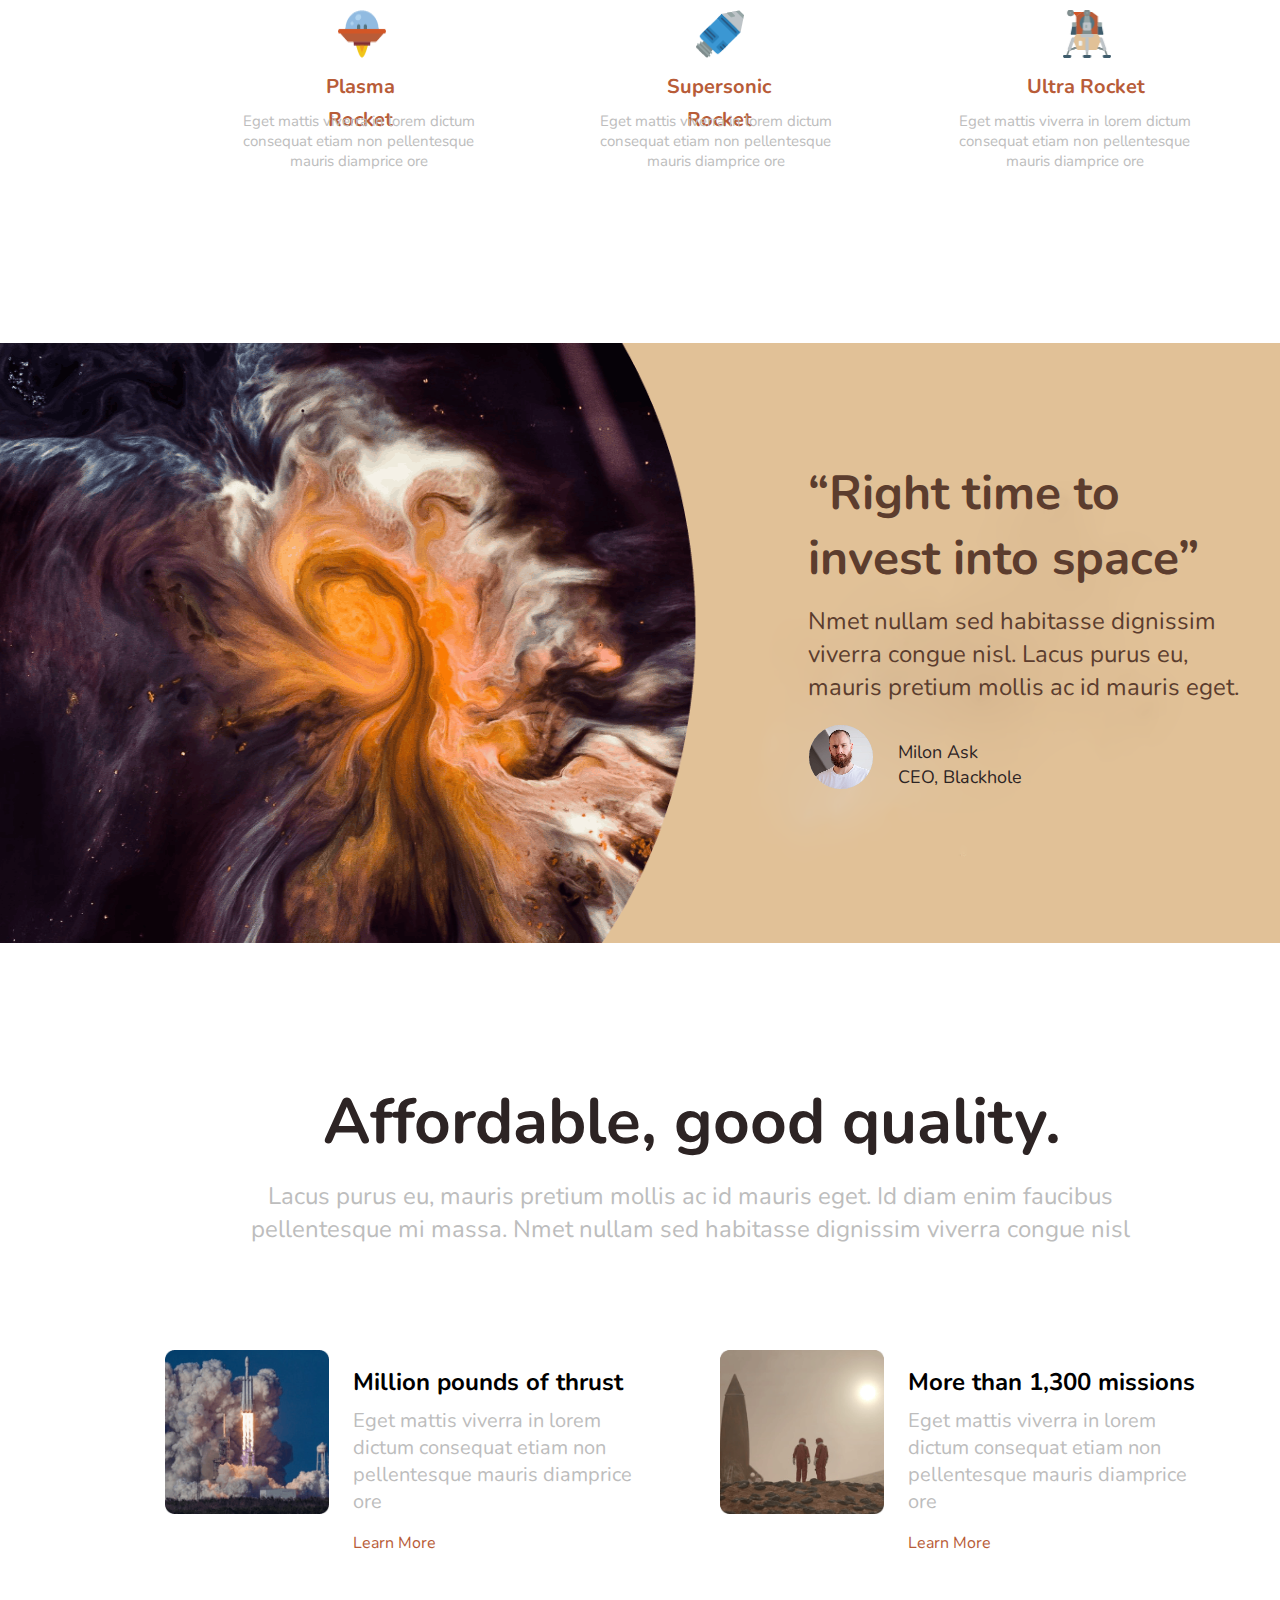
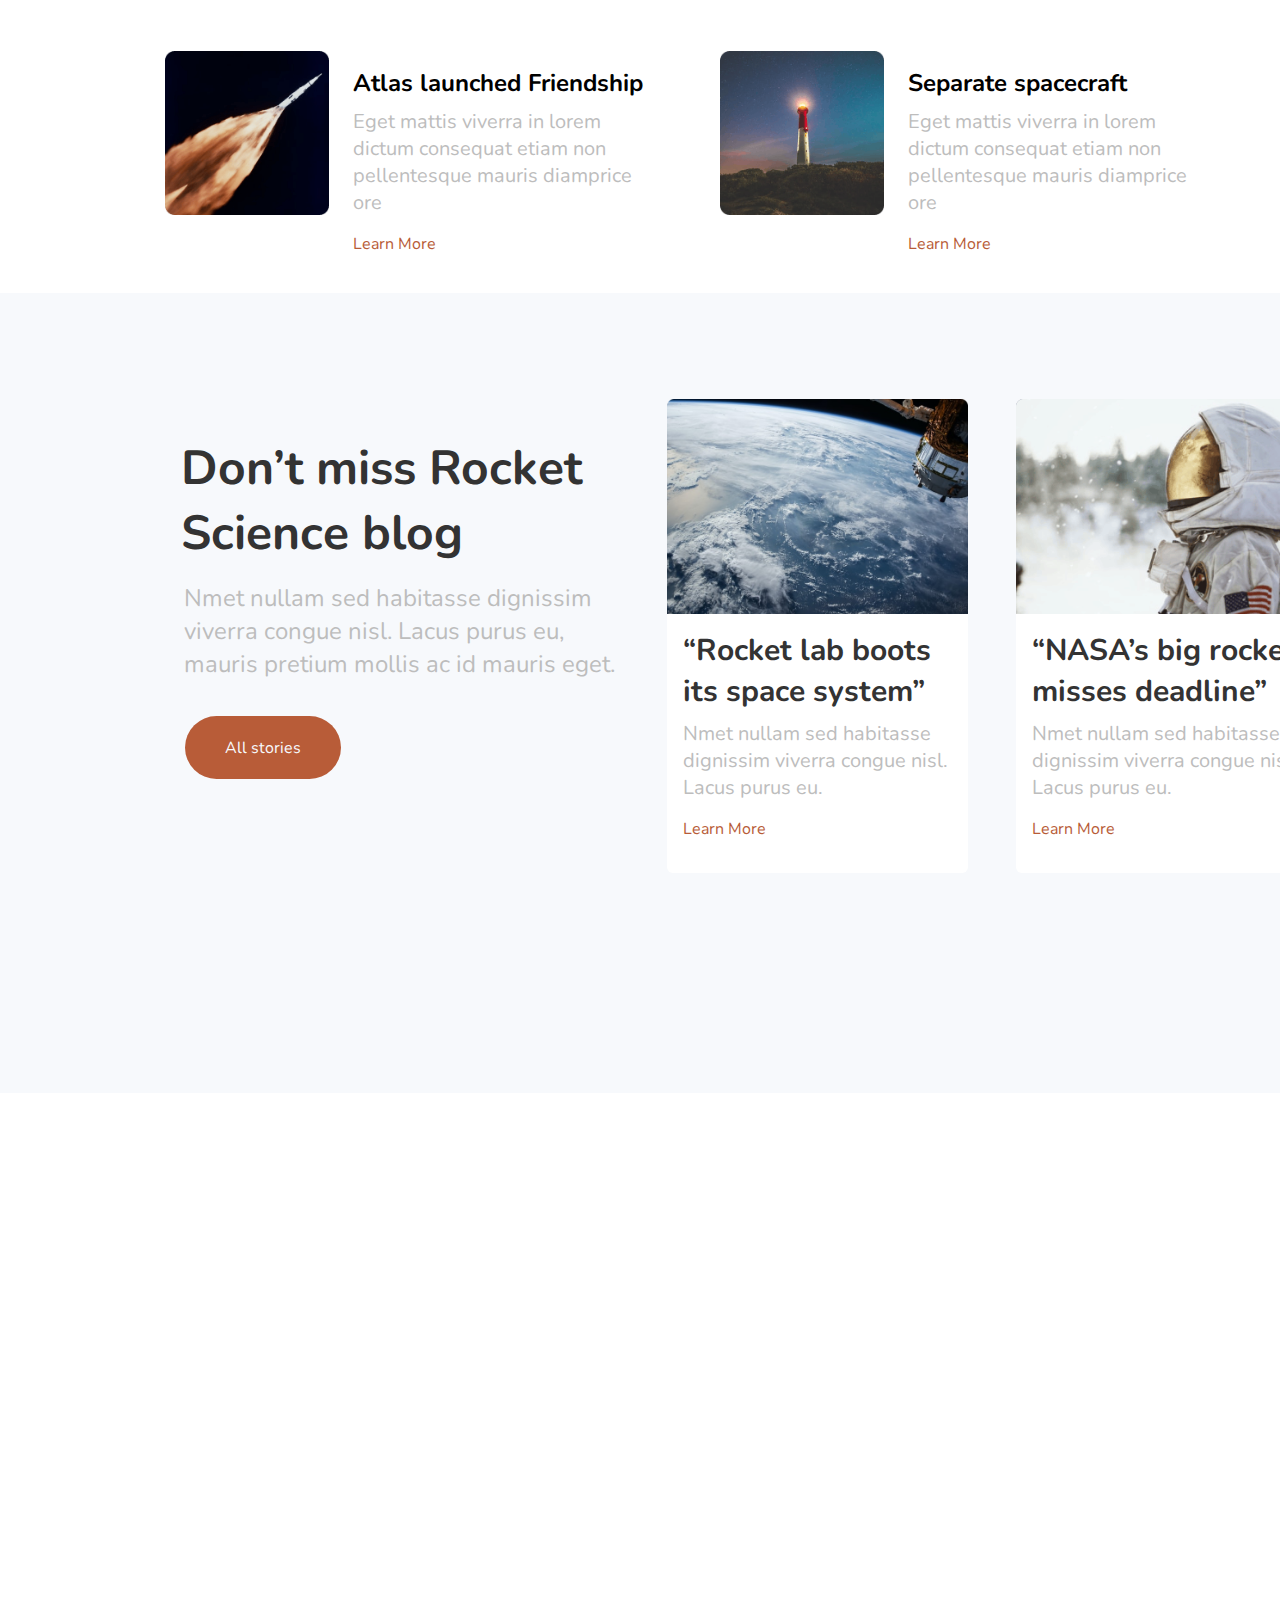
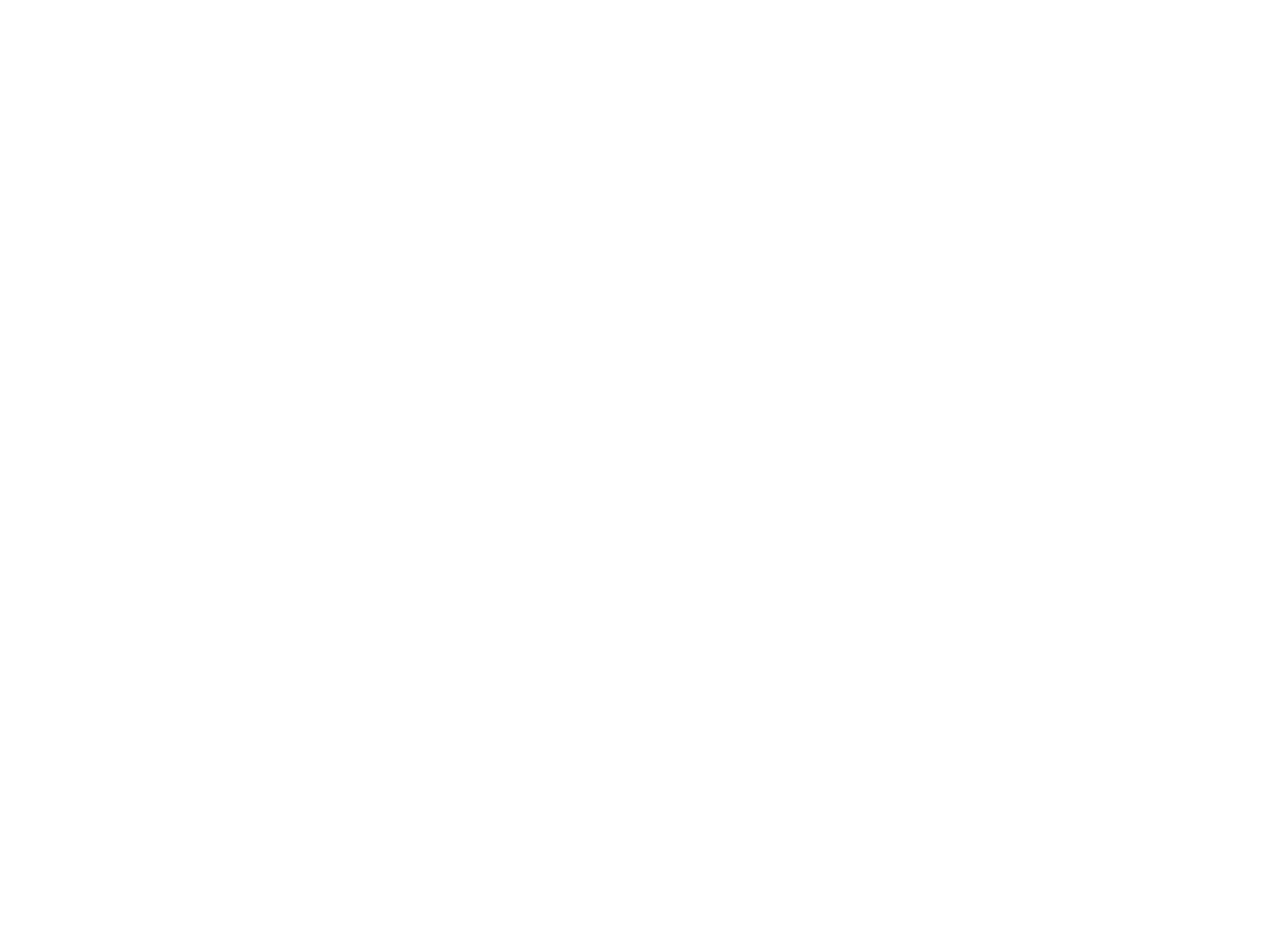
==== commit c2a6a9a7: "Добавление Science blog" ====
--- a/result/index.html
+++ b/result/index.html
@@ -139,7 +139,7 @@
     </div>
 
 <!-- Items card -->
-    <div class="itemCards row row-cols-1 row-cols-md-2 g-2 w-60">
+    <div class="itemCards row row-cols-1 row-cols-md-2 g-5 w-60">
         <div class="card mb-3" style="max-width: 600px;">
             <div class="row g-2">
               <div class="col-md-4">
@@ -202,11 +202,48 @@
     </div>
 </div>
 
-<!-- Science Blog -->
+  <!-- Science Blog -->
 <div class="scienceBlog">
     <div class="textBlog">
-        <div class=""></div>
-    </div>
+        <div class="textBlog-1">
+          Don’t miss Rocket Science blog
+        </div>
+        <div class="textBlog-2">
+          Nmet nullam sed habitasse dignissim viverra congue nisl. Lacus purus eu, mauris pretium mollis ac id mauris eget.
+        </div>
+        <button type="button" class="button-stories btn btn-orange">All stories</button>
+  <!-- Cards Blog -->
+    </div>
+
+    <div class="cardBlog d-flex">
+      <div class="row row-cols-2 row-cols-md-0 g-5">
+        <div class="col">
+          <div class="card">
+            <img src="./img/blog/blog-1.png" class="card-img-top" alt="...">
+            <div class="card-body">
+              <h5 class="cards-title-1">“Rocket lab boots its space system”</h5>
+              <p class="cards-text pt-10 ">Nmet nullam sed habitasse dignissim viverra congue nisl. Lacus purus eu.</p>
+              <p><a href="#" class="textBrown text-decoration-none">Learn More</a></p>
+            </div>
+          </div>
+        </div>
+
+        <div class="col">
+          <div class="card">
+            <img src="./img/blog/blog-2.png" class="card-img-top" alt="...">
+            <div class="card-body">
+              <h5 class="cards-title-2">“NASA’s big rocket misses deadline”</h5>
+              <p class="cards-text">Nmet nullam sed habitasse dignissim viverra congue nisl. Lacus purus eu.</p>
+              <p><a href="#" class="textBrown text-decoration-none mt-5">Learn More</a></p>
+            </div>
+          </div>
+        </div>
+    </div>
+</div>
+
+<!-- Stories blog -->
+<div class="storiesBlog">
+
 </div>
 
 <script src="https://cdn.jsdelivr.net/npm/bootstrap@5.2.1/dist/js/bootstrap.bundle.min.js" integrity="sha384-u1OknCvxWvY5kfmNBILK2hRnQC3Pr17a+RTT6rIHI7NnikvbZlHgTPOOmMi466C8" crossorigin="anonymous"></script>
--- a/result/css/style.css
+++ b/result/css/style.css
@@ -132,6 +132,12 @@
     background: rgb(184, 92, 56);
 }
 
+.button-demo:hover {
+    border: solid 2px;
+    color:#F7F9FC;
+    border: solid 2px;
+    border-color:#F7F9FC;  ;
+}
 
 /* Contents */
 
@@ -229,7 +235,15 @@
     border-radius: 40px;
     color: rgb(255, 255, 255);
     background: rgb(184, 92, 56);
-
+}
+
+.button-demo1:hover {
+    
+    color: white;
+    border: solid 2px;
+    border-radius: 40px;
+    padding: 18px 32px 18px 32px;
+    border-color: white;
 }
 
 
@@ -762,9 +776,11 @@
     right: 0;
     top: 3493px;
     bottom: -3493px;    
-    background: rgb(229, 229, 229);
-}
-
+    background: #F7F9FC
+}
+
+
+/* Text Blog */
 .textBlog {
     /* Text */
     position: absolute;
@@ -774,4 +790,114 @@
     right: 830px;
     top: 2000px;
     bottom: -3102px;    
+}
+
+.textBlog-1 {
+    /* Don’t miss Rocket Science blog */
+    position: absolute;
+    width: 445px;
+    height: 130px;
+    left: 16px;
+    right: -165px;
+    top: -1857px;
+    bottom: -3526px;   
+    
+    color: rgb(51, 51, 51);
+    font-family: Nunito;
+    font-size: 48px;
+    font-weight: 700;
+    line-height: 65px;
+    letter-spacing: 0%;
+    text-align: left;
+}
+
+.textBlog-2 {
+    /* Nmet nullam sed habitasse dignissim viverra congue nisl. Lacus purus eu, mauris pretium mollis ac id mauris eget. */
+    position: absolute;
+    width: 445px;
+    height: 99px;
+    left: 19px;
+    right: -165px;
+    top: -1711px;
+    bottom: -3649px;
+
+    color: rgb(189, 189, 189);
+    font-family: Nunito;
+    font-size: 24px;
+    font-weight: 400;
+    line-height: 33px;
+    letter-spacing: 0%;
+    text-align: left;
+}
+
+.button-stories {
+    /* Try a demo */
+    position: relative;
+    width: 156px;
+    height: 63px;
+    top: -1577px;
+    left: 20px;
+    color: #F7F9FC;
+    /* Автолейаут */
+    display: flex;
+    flex-direction: column;
+    justify-content: center;
+    align-items: center;
+    padding: 18px 32px 18px 32px;
+
+    border-radius: 40px;
+    /* Caramel */
+    background: rgb(184, 92, 56);
+}
+
+.button-stories:hover {
+    border: solid 2px;
+    color: black;
+    border-radius: 40px;
+    border-color: black;
+}
+
+.cardBlog {
+    max-width: 100%;
+    position: absolute;
+    height: 100px;
+    left: 667px;
+    width: 650px;
+    top: 106px;
+}
+
+.cards-title-1, .cards-title-2 {
+    color: rgb(51, 51, 51);
+    font-size: 30px;
+    font-weight: 700;
+    line-height: 41px;
+    letter-spacing: 0%;
+    text-align: left;
+}
+
+.cards-text {
+    color: rgb(189, 189, 189);
+    font-family: Nunito;
+    font-size: 20px;
+    font-weight: 400;
+    line-height: 27px;
+    letter-spacing: 0%;
+    text-align: left;
+}
+
+
+/* Stories Blog */
+.stories-blog {
+    /* Rectangle 3 */
+    position: absolute;
+    width: 1191px;
+    height: 500px;
+    left: 165px;
+    right: 830px;
+    top: 800px;
+    bottom: -3102px;
+}
+
+.textBlog {
+    
 }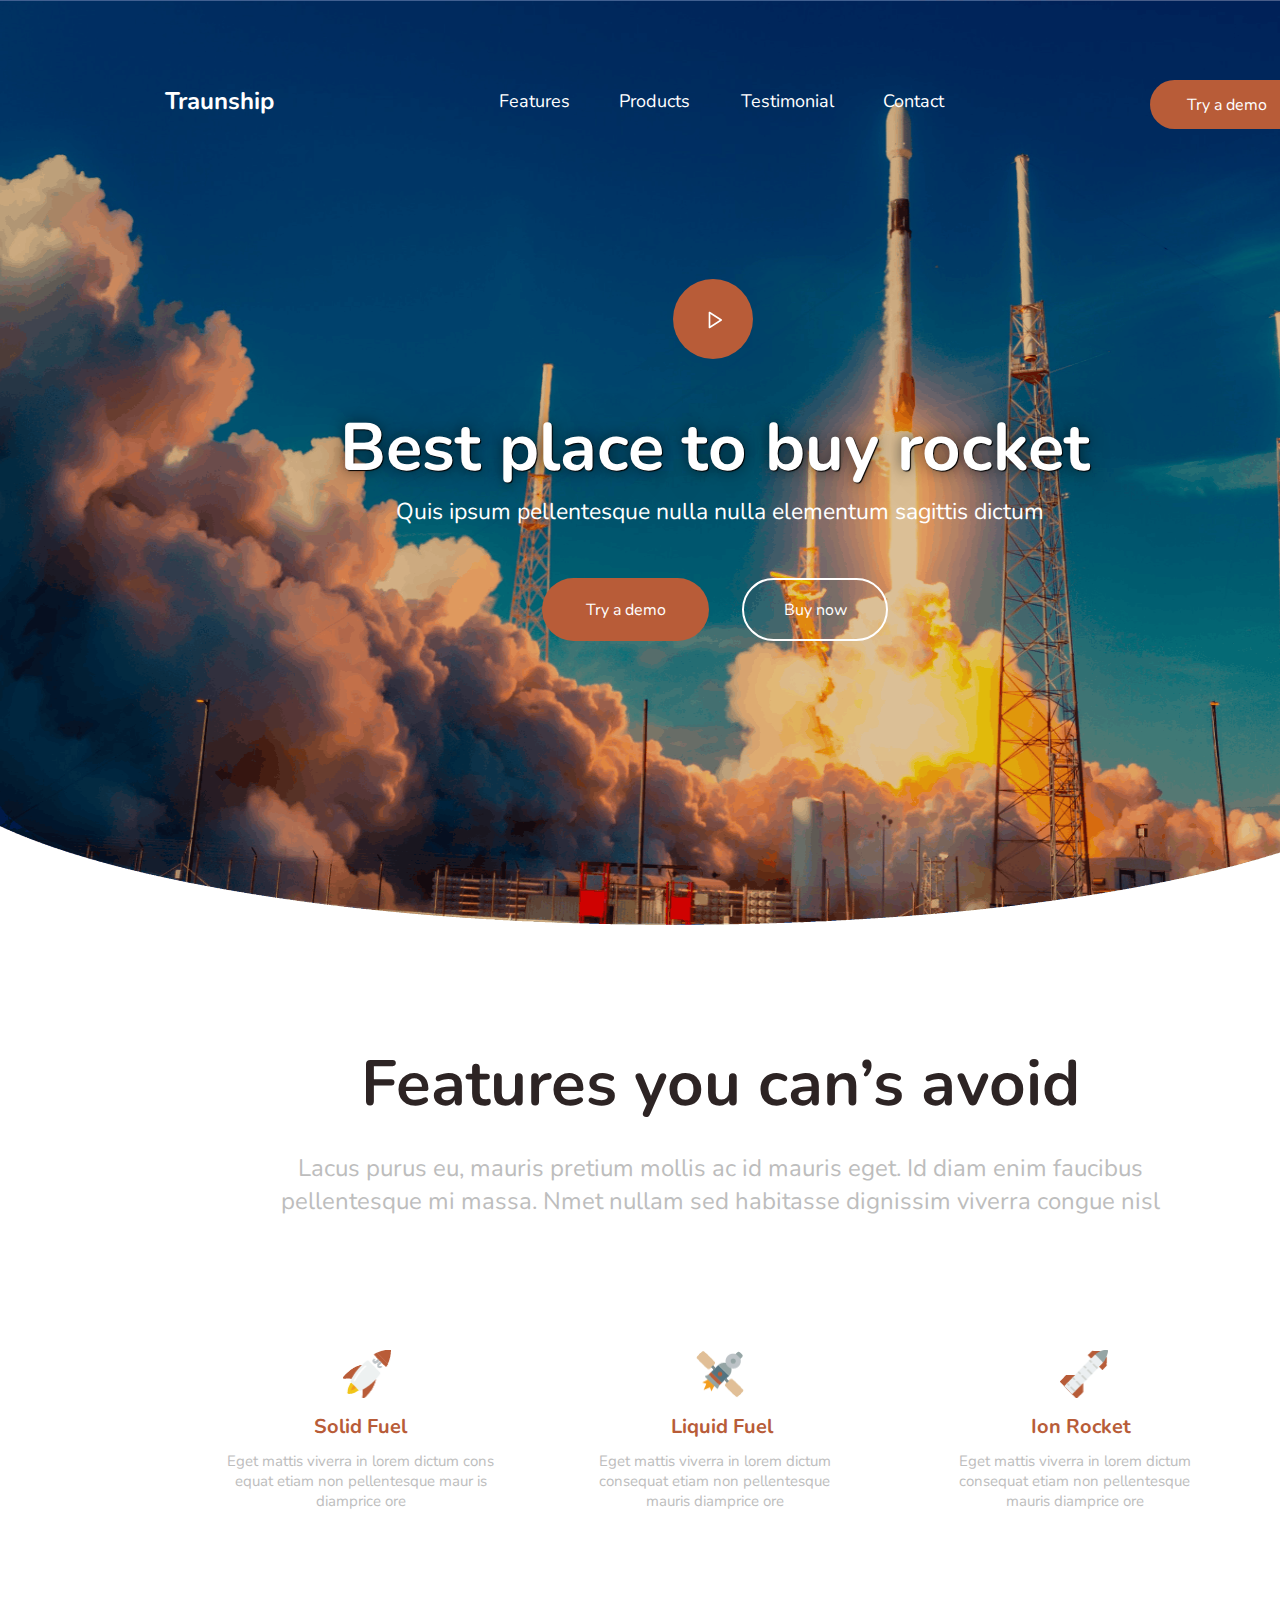
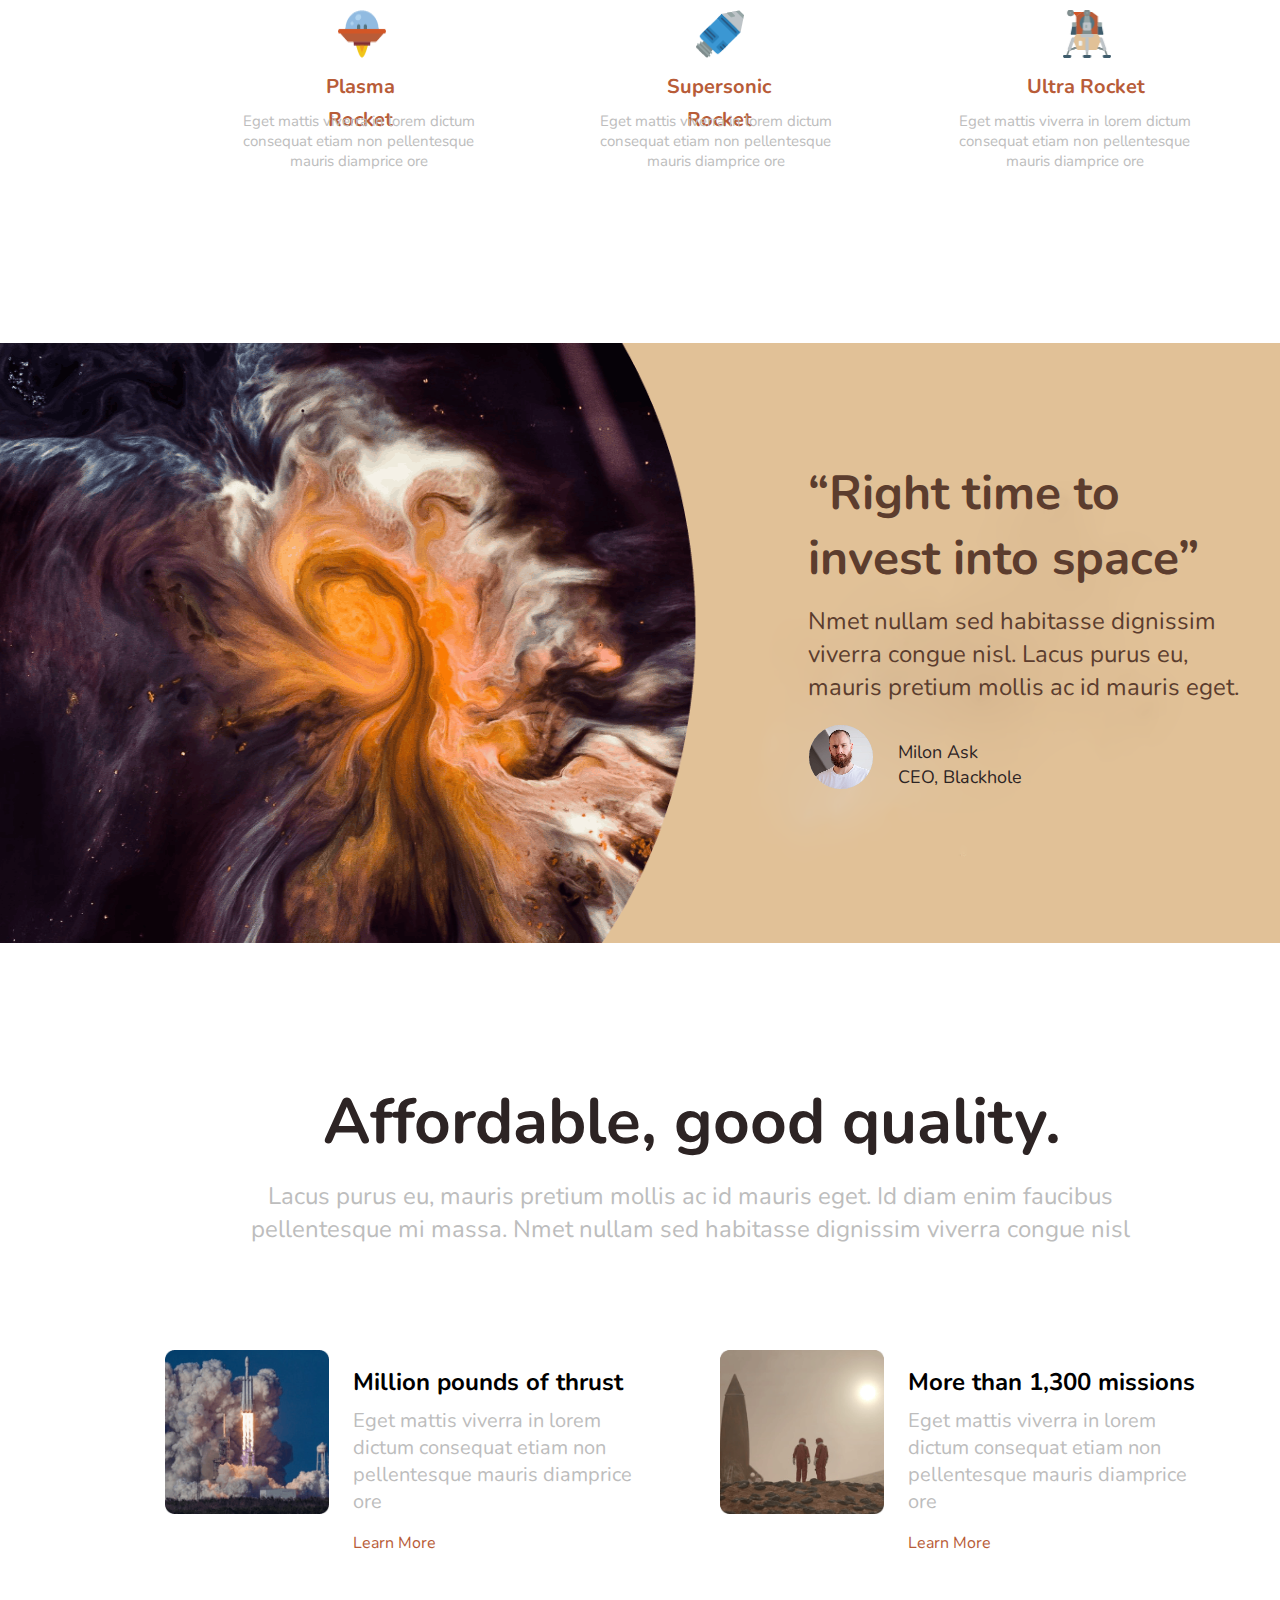
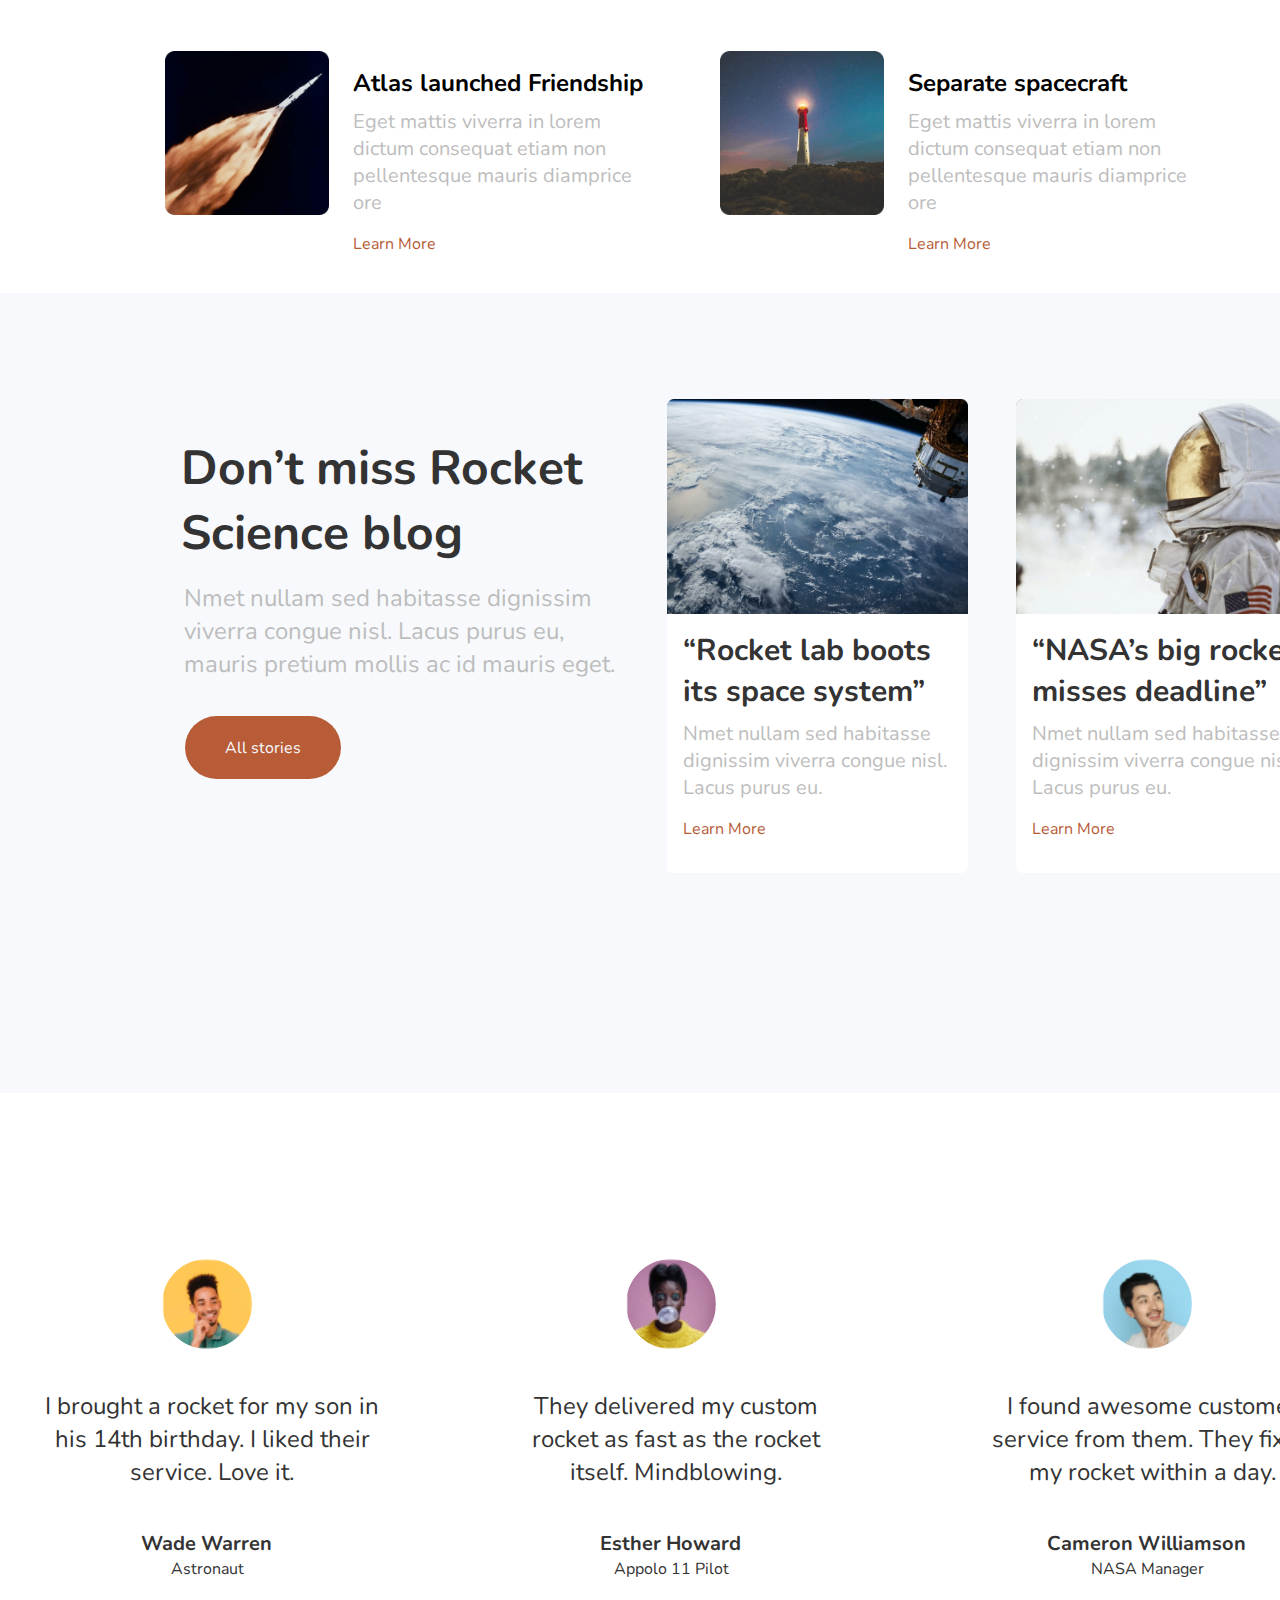
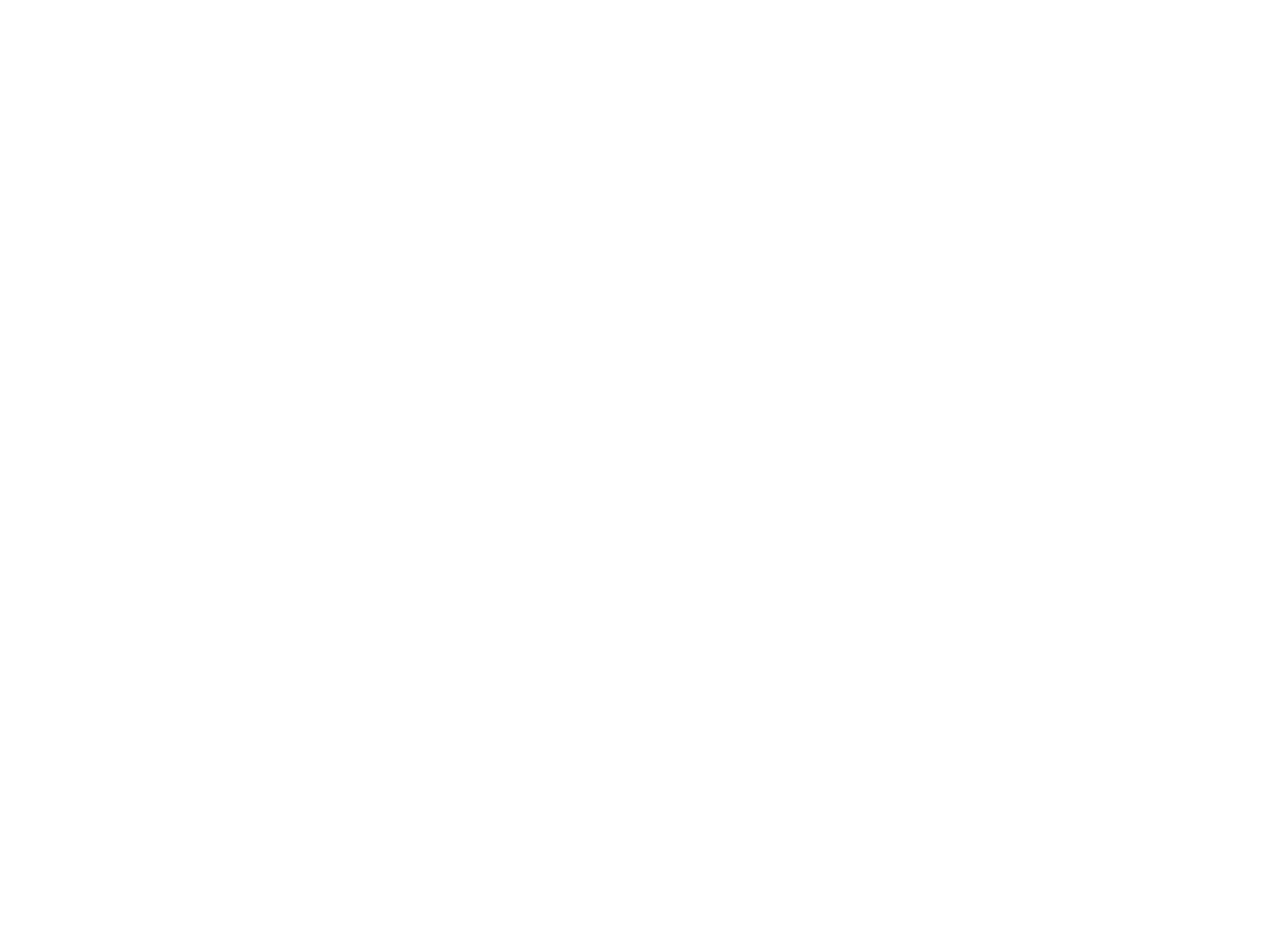
==== commit f3fe9086: "Добавление блока отзывов" ====
--- a/result/index.html
+++ b/result/index.html
@@ -244,6 +244,45 @@
 <!-- Stories blog -->
 <div class="storiesBlog">
 
+<!-- User 1-->
+  <div class="user-1">
+    <img src="./icon/avatar/Ellipse 3-2.png" class="ava-1" alt="">
+    <div class="text-user-1">
+      I brought a rocket for my son in his 14th birthday. I liked their service. Love it.
+    </div>
+      <div class="nameUser-1">
+        Wade Warren
+      </div>
+     <div class="jobUser-1">
+      Astronaut
+    </div>
+  </div>
+<!-- User 2 -->
+<div class="user-2">
+  <img src="./icon/avatar/Ellipse 3-1.png" class="ava-2" alt="">
+  <div class="text-user-1">
+    They delivered my custom rocket as fast as the rocket itself. Mindblowing.
+  </div>
+    <div class="nameUser-1">
+      Esther Howard
+    </div>
+   <div class="jobUser-1">
+    Appolo 11 Pilot
+  </div>
+</div>
+<!-- User 3 -->
+<div class="user-3">
+  <img src="./icon/avatar/Ellipse 3.png" class="ava-3" alt="">
+  <div class="text-user-3">
+    I found awesome customer service from them. They fixed my rocket within a day.
+  </div>
+    <div class="nameUser-3">
+      Cameron Williamson
+    </div>
+   <div class="jobUser-3">
+    NASA Manager
+  </div>
+</div>
 </div>
 
 <script src="https://cdn.jsdelivr.net/npm/bootstrap@5.2.1/dist/js/bootstrap.bundle.min.js" integrity="sha384-u1OknCvxWvY5kfmNBILK2hRnQC3Pr17a+RTT6rIHI7NnikvbZlHgTPOOmMi466C8" crossorigin="anonymous"></script>
--- a/result/css/style.css
+++ b/result/css/style.css
@@ -887,17 +887,132 @@
 
 
 /* Stories Blog */
-.stories-blog {
+.storiesBlog {
     /* Rectangle 3 */
     position: absolute;
-    width: 1191px;
+    width: 1457px;
     height: 500px;
-    left: 165px;
+    left: -150px;
     right: 830px;
     top: 800px;
     bottom: -3102px;
 }
 
-.textBlog {
-    
+.user-1 {
+    /* Item 1 */
+    position: absolute;
+    width: 500px;
+    height: 355px;
+    left: 116px;
+    right: 595px;
+    top: 145px;
+    bottom: -4406px;
+}
+
+.ava-1, .ava-2, .ava-3 {
+    /* Ellipse 3 */
+    position: absolute;
+    width: 90px;
+    height: 90px;
+    left: 196px;
+    right: -35px;
+    top: 21px;
+}
+
+.text-user-1, .text-user-2, .text-user-3 {
+    /* I brought a rocket for my son in his 14th birthday. I liked their service. Love it. */
+    position: absolute;
+    width: 350px;
+    height: 99px;
+    left: 71px;
+    right: -165px;
+    top: 152px;
+    bottom: -4329px;
+
+    color: rgb(51, 51, 51);
+    font-family: Nunito;
+    font-size: 24px;
+    font-weight: 400;
+    line-height: 33px;
+    letter-spacing: 0%;
+    text-align: center;
+}
+
+.nameUser-1, .nameUser-2, .nameUser-3 {
+    /* Wade Warren */
+    position: absolute;
+    width: 350px;
+    height: 27px;
+    left: 65px;
+    right: -165px;
+    top: 292px;
+    bottom: -4617px;
+
+    color: rgb(51, 51, 51);
+    font-size: 20px;
+    font-weight: 700;
+    line-height: 27px;
+    letter-spacing: 0%;
+    text-align: center; 
+}
+
+.jobUser-1, .jobUser-2, .jobUser-3 {
+    /* Astronaut */
+    position: absolute;
+    width: 350px;
+    height: 22px;
+    left: 66px;
+    right: -165px;
+    top: 320px;
+    bottom: -4643px;
+
+    color: rgb(51, 51, 51);
+    font-size: 16px;
+    font-weight: 400;
+    line-height: 22px;
+    letter-spacing: 0%;
+    text-align: center; 
+}
+
+.user-1:hover {
+    border-radius: 50px;
+    box-shadow: 0 4px 6px 0 rgba(22, 22, 26, 0.18);
+}
+
+
+/* User 2 */
+.user-2 {
+    /* Item 1 */
+    position: absolute;
+    width: 500px;
+    height: 355px;
+    left: 580px;
+    right: 595px;
+    top: 145px;
+    bottom: -4406px;
+}
+
+
+.user-2:hover {
+    border-radius: 50px;
+    box-shadow: 0 4px 6px 0 rgba(22, 22, 26, 0.18);
+}
+
+/* User 3 */
+.user-3 {
+    /* Item 1 */
+    position: absolute;
+    width: 453px;
+    height: 355px;
+    left: 1026px;
+    right: 595px;
+    top: 145px;
+    bottom: -4406px;
+    margin-left: 30px;
+}
+
+.user-3:hover {
+
+    border-radius: 50px;
+    box-shadow: 0 4px 6px 0 rgba(22, 22, 26, 0.18);
 }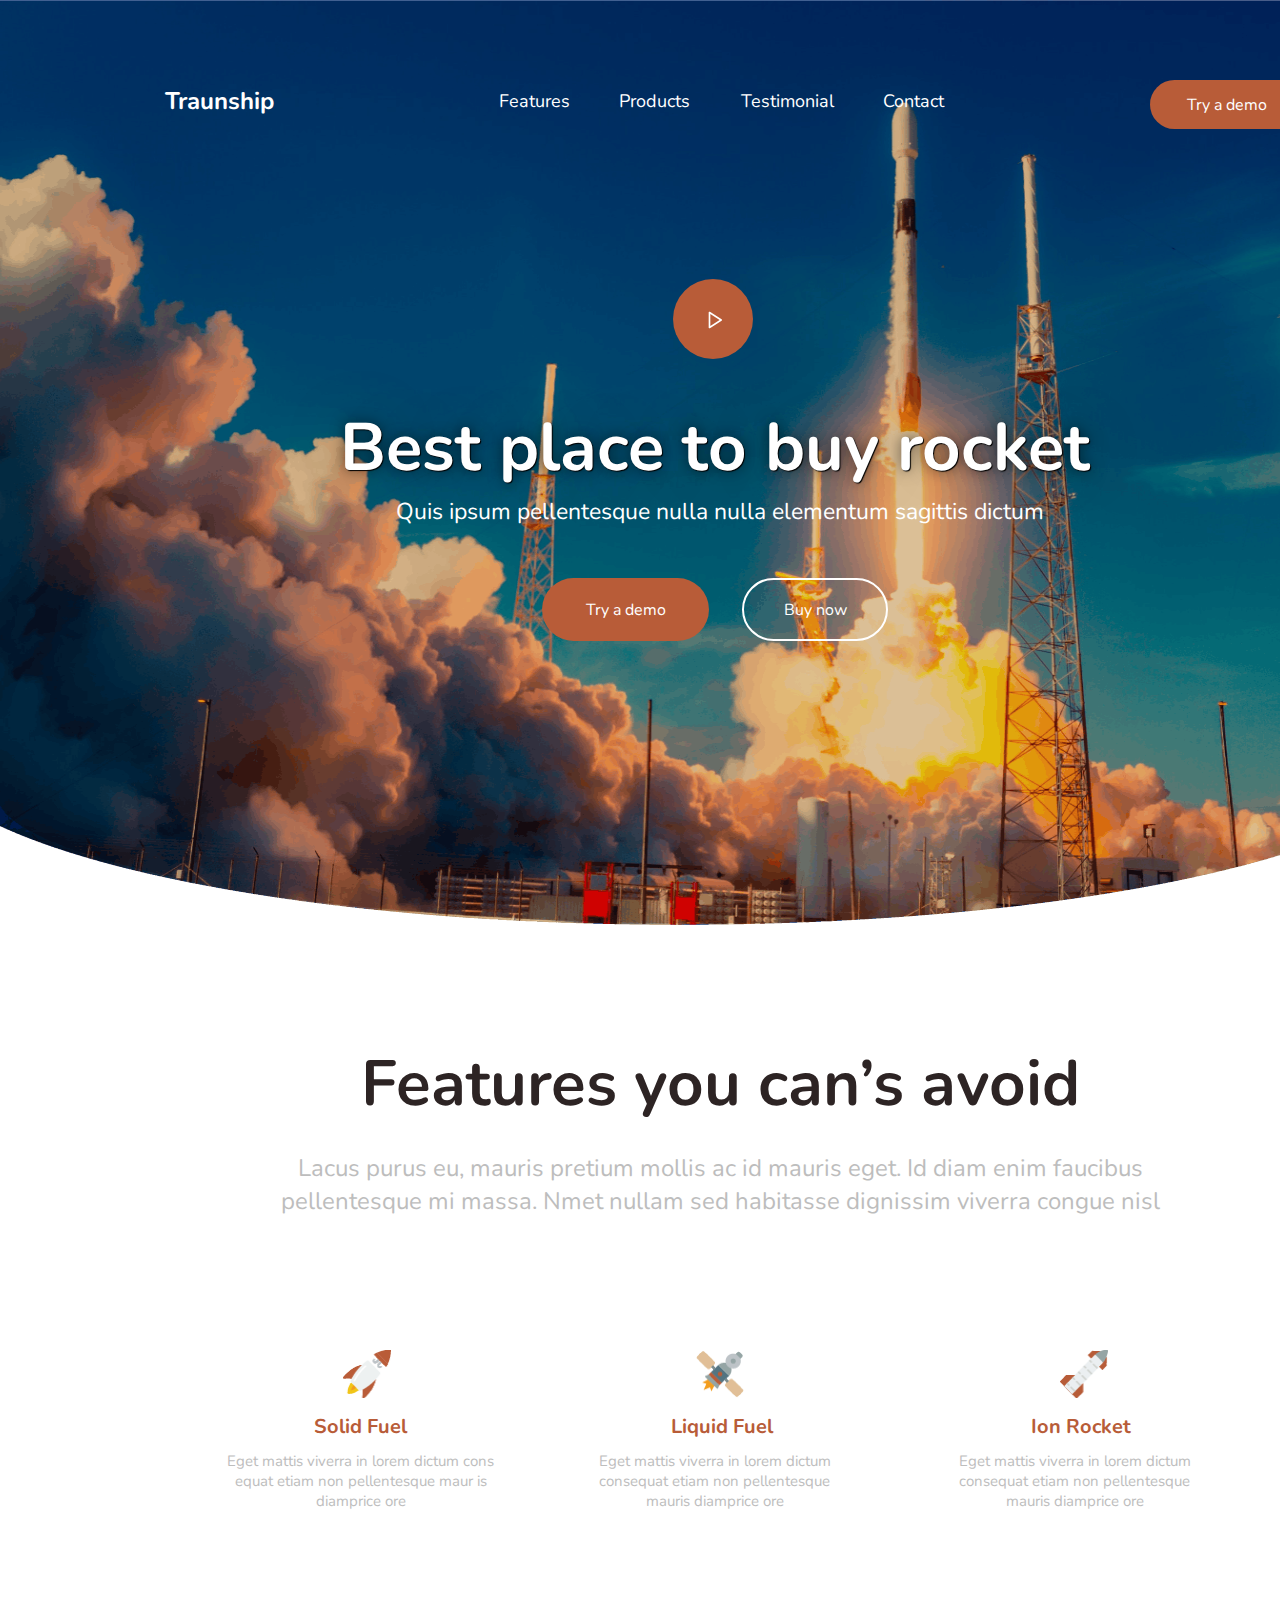
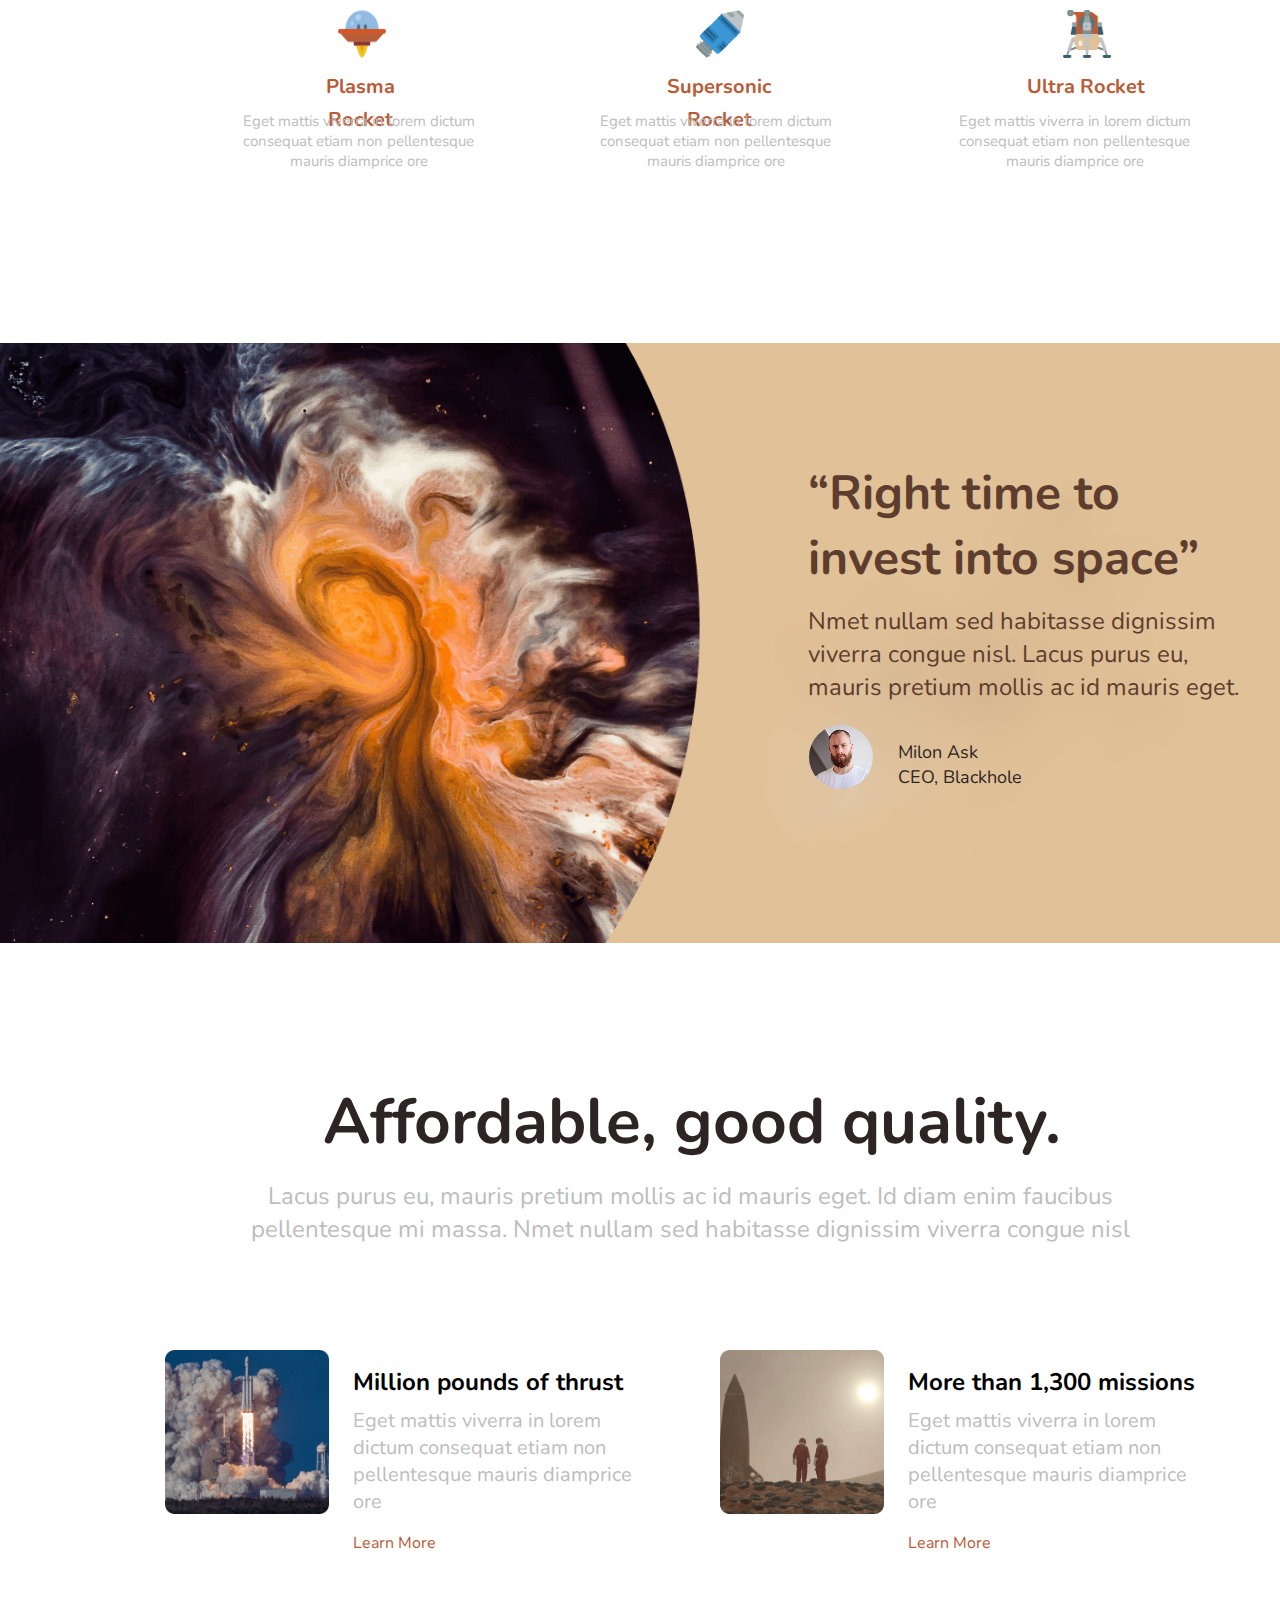
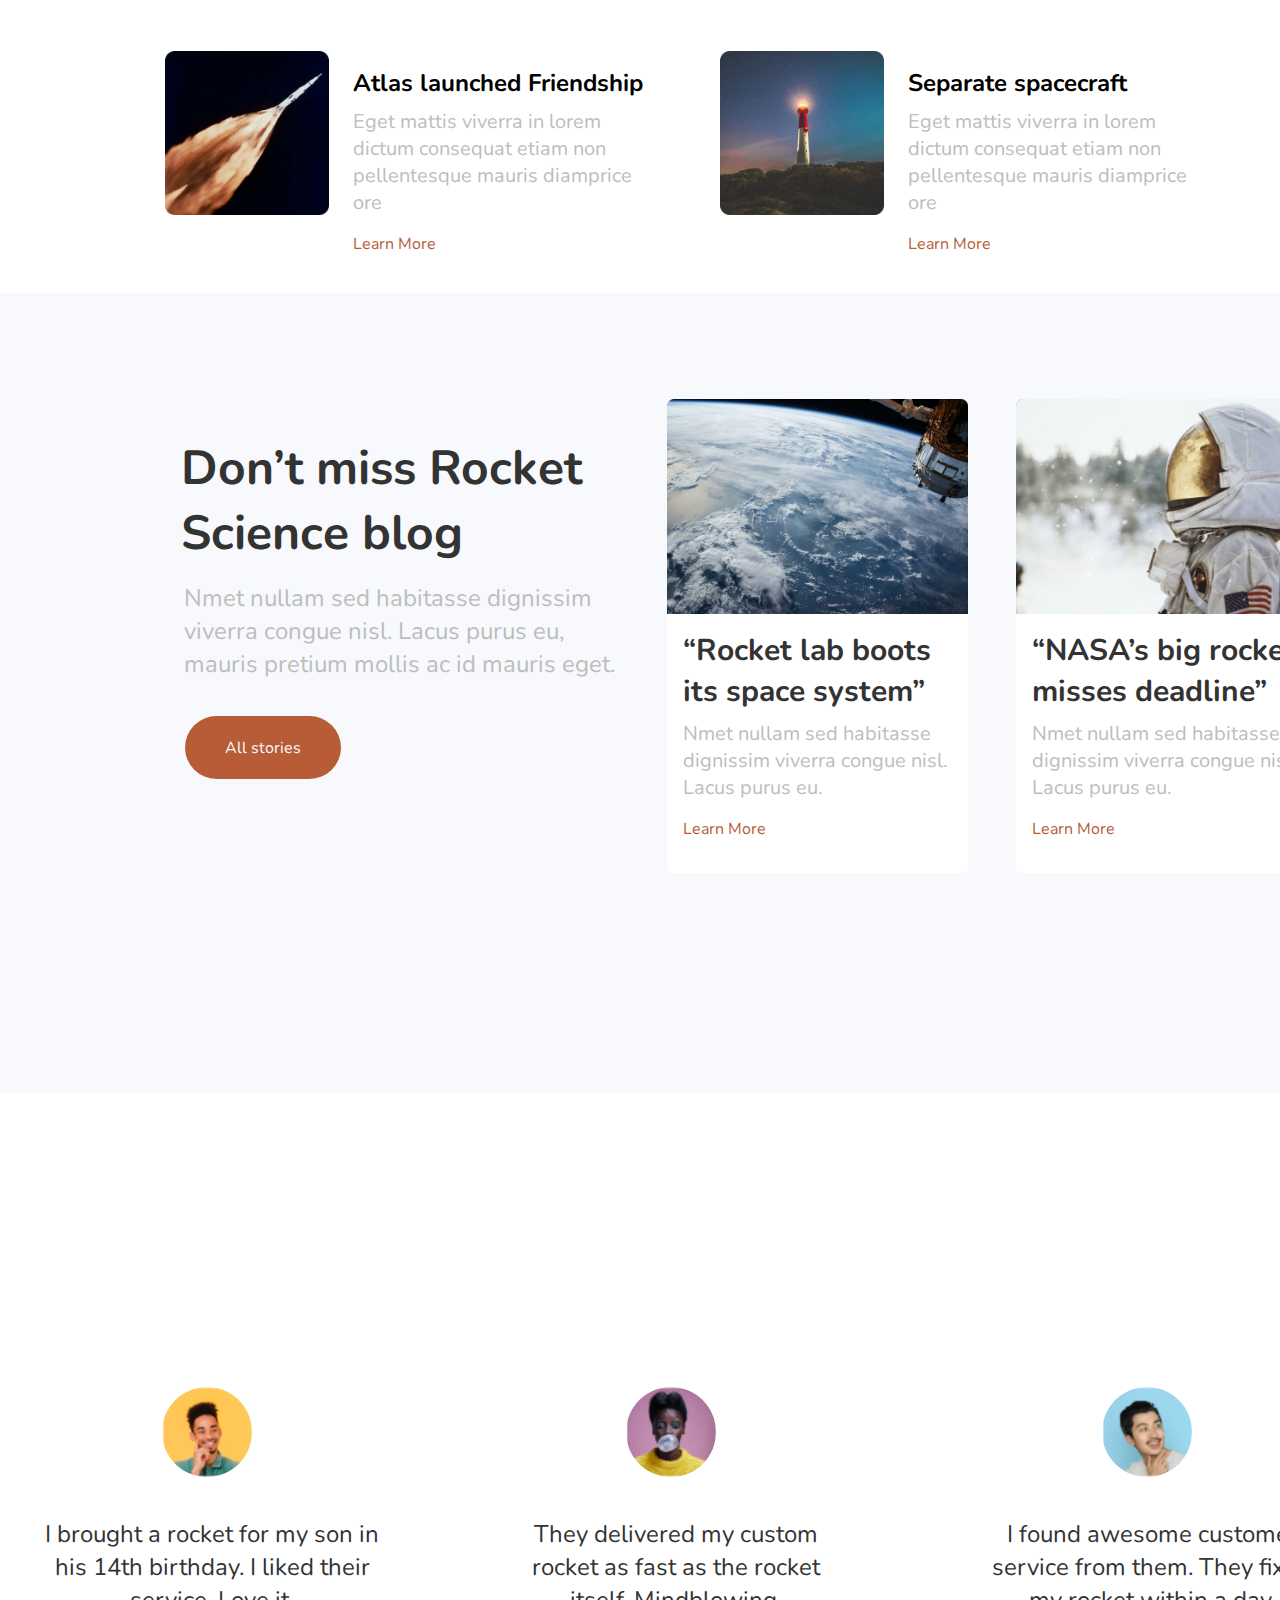
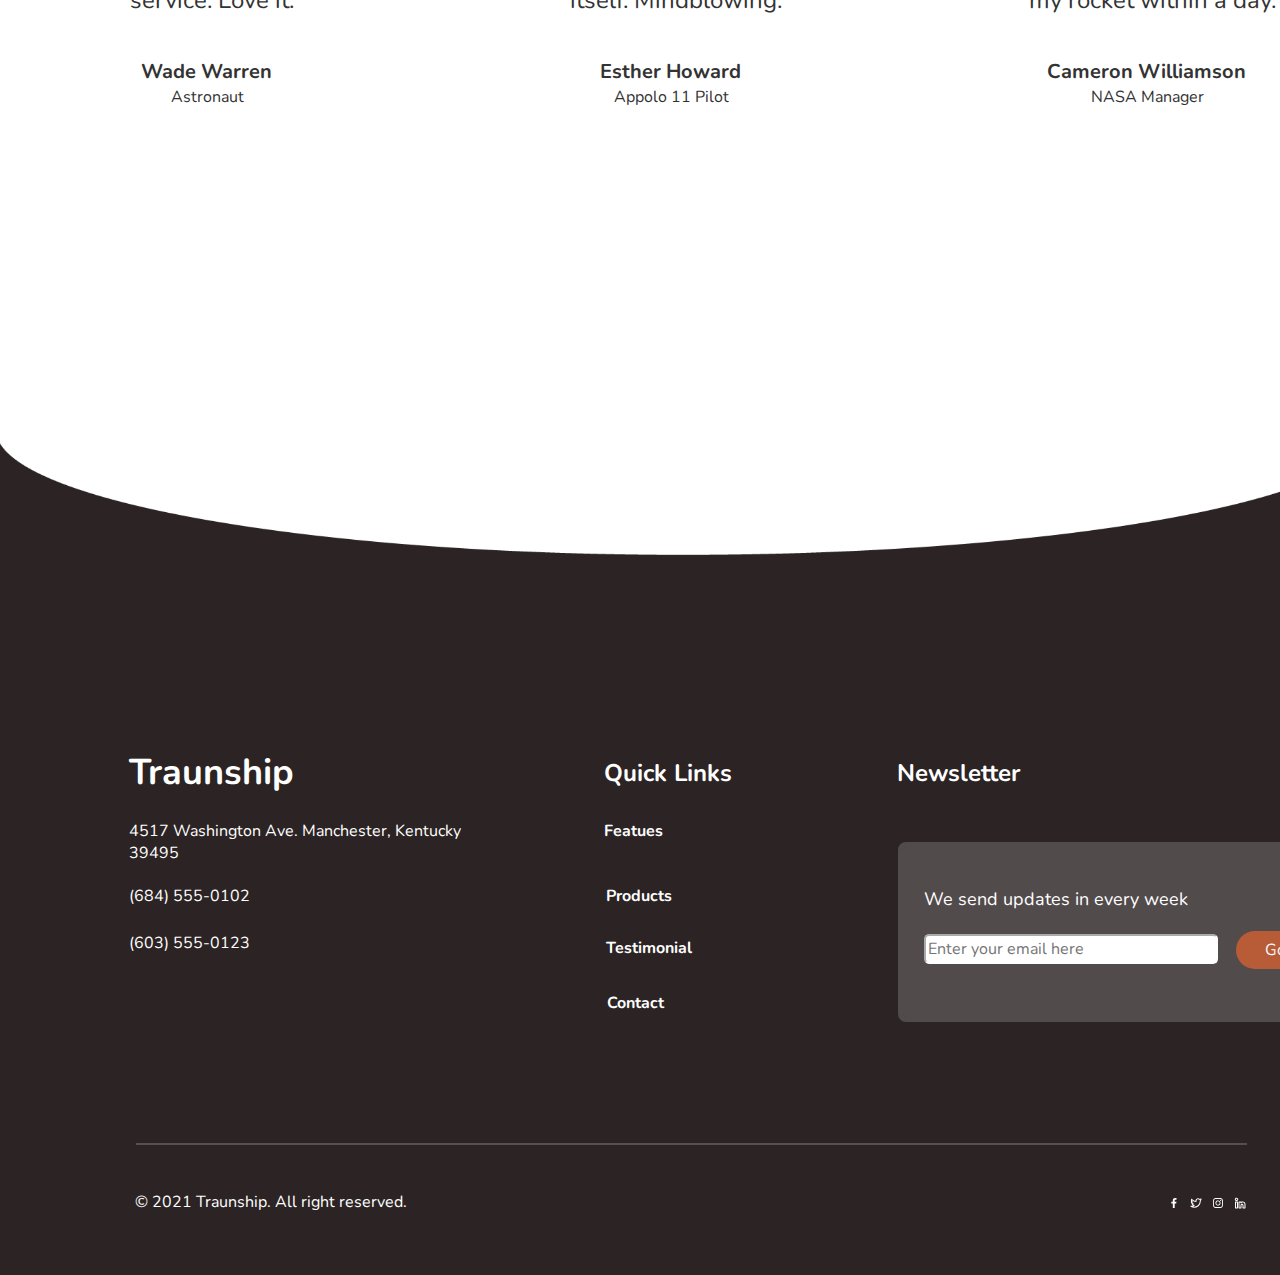
==== commit 994a630b: "Добавление footer" ====
--- a/result/index.html
+++ b/result/index.html
@@ -243,7 +243,6 @@
 
 <!-- Stories blog -->
 <div class="storiesBlog">
-
 <!-- User 1-->
   <div class="user-1">
     <img src="./icon/avatar/Ellipse 3-2.png" class="ava-1" alt="">
@@ -285,6 +284,53 @@
 </div>
 </div>
 
+<!-- Footer -->
+<div class="footerCircle">
+  <img class="footerBdImage" src="./img/Bg.png" alt="">
+  <img class="footerIMG" src="./img/footer.png" alt="">
+<footer>
+  <div class="address">
+    <div class="titleAddress">Traunship</div>
+      <div class="addressCom">
+        4517 Washington Ave. Manchester,
+        Kentucky 39495
+        </div>
+      <div class="number-1">(684) 555-0102</div>
+    <div class="number-2">(603) 555-0123</div>
+  </div>
+
+  <div class="quickLinks">
+    <div class="titleLinks">Quick Links</div>
+      <a class="linkFeatures" href="">Featues</a>
+        <a class="linkProducts" href="">Products</a>
+        <a class="linkTestimonial" href="">Testimonial</a>
+      <a class="linkContact" href="">Contact</a>
+  </div>
+
+  <div class="textBox">
+    <div class="textBoxTitle">Newsletter</div>
+      <div class="text-Box">
+          <div class="text-title-box">We send updates in every week</div>
+          <input class="text-box-1" type="email" name="email" id="email" placeholder="Enter your email here" required/>
+          <button type="submit" onclick="window.location.reload(true);" class="button-go btn">Go</button>
+      </div>
+  </div>
+
+  <div class="line"></div>
+
+  <div class="footerBottom">
+    <p>© 2021 Traunship. All right reserved.</p>
+    <div class="icons">
+        <a href=""><img src="./icon/link icon/uil_facebook-f.svg" alt=""> </a>
+        <a href=""><img src="./icon/link icon/uil_twitter-alt.svg" alt=""></a>
+        <a href=""><img src="./icon/link icon/uil_instagram.svg" alt="">  </a>
+        <a href=""><img src="./icon/link icon/uil_linkedin-alt.svg" alt=""></a>
+    </div>
+</div>
+
+</div>
+</footer>
+</div>
 <script src="https://cdn.jsdelivr.net/npm/bootstrap@5.2.1/dist/js/bootstrap.bundle.min.js" integrity="sha384-u1OknCvxWvY5kfmNBILK2hRnQC3Pr17a+RTT6rIHI7NnikvbZlHgTPOOmMi466C8" crossorigin="anonymous"></script>
 </body>
 </html>--- a/result/css/style.css
+++ b/result/css/style.css
@@ -9,7 +9,7 @@
 
 .headerIMG {
     position: absolute;
-    width: 1365px;
+    width: 1374px;
     height: 924.55px;
     right: -15px;
     left: -8px;
@@ -584,7 +584,7 @@
 .investIMG {
     /* Rectangle 2 */
     position: absolute;
-    width: 1360.87px;
+    width: 1368.87px;
     height: 600px;
     left: -3.8699999999999974px;
     right: -641px;
@@ -770,7 +770,7 @@
 .scienceBlog {
     /* bg */
     position: absolute;
-    width: 1358px;
+    width: 1367px;
     height: 800px;
     left: 0;
     right: 0;
@@ -877,7 +877,6 @@
 
 .cards-text {
     color: rgb(189, 189, 189);
-    font-family: Nunito;
     font-size: 20px;
     font-weight: 400;
     line-height: 27px;
@@ -894,7 +893,7 @@
     height: 500px;
     left: -150px;
     right: 830px;
-    top: 800px;
+    top: 928px;
     bottom: -3102px;
 }
 
@@ -1015,4 +1014,339 @@
 
     border-radius: 50px;
     box-shadow: 0 4px 6px 0 rgba(22, 22, 26, 0.18);
-}+}
+
+/* Footer */
+.footerCircle {
+    position: absolute;
+    width: 1362px;
+    height: 200px;
+    top: 1734px;
+}
+
+.footerBdImage {
+    /* bg */
+    position: absolute;
+    width: 1374px;
+    height: 433px;
+    left: -4px;
+    right: 0;
+    top: -305px;
+    bottom: -4755px;   
+}
+
+.footerIMG {
+    width: 1368px;
+    height: 848px;
+    top: 700px;
+}
+
+.address {
+    /* Address */
+    position: absolute;
+    width: 350.24px;
+    height: 197px;
+    left: 128.11px;
+    right: 924.64px;
+    top: 330px;
+    bottom: -4524px;
+}
+
+.titleAddress {
+    /* Traunship */
+    position: absolute;
+    width: 164.11px;
+    height: 49px;
+    left: 1.1100000000000136px;
+    right: 21.01px;
+    top: -9px;
+
+    color: rgb(255, 255, 255);
+    font-family: Nunito;
+    font-size: 36px;
+    font-weight: 700;
+    line-height: 49px;
+    letter-spacing: 0%;
+    text-align: left;
+}
+
+.addressCom {
+/* 4517 Washington Ave. Manchester, Kentucky 39495 */
+    position: absolute;
+    width: 350.24px;
+    height: 44px;
+    left: 1.1100000000000136px;
+    right: -165.11px;
+    top: 63px;
+    bottom: -5020px;
+
+    color: rgb(255, 255, 255);
+    font-family: Nunito;
+    font-size: 16px;
+    font-weight: 400;
+    line-height: 22px;
+    letter-spacing: 0%;
+    text-align: left;
+}
+
+.number-1 {
+    /* (603) 555-0123 */
+    position: absolute;
+    width: 350.24px;
+    height: 22px;
+    left: 1.1100000000000136px;
+    right: -165.11px;
+    top: 128px;
+    bottom: -5100px;    
+
+    color: rgb(255, 255, 255);
+    font-family: Nunito;
+    font-size: 16px;
+    font-weight: 400;
+    line-height: 22px;
+    letter-spacing: 0%;
+    text-align: left;
+}
+
+.number-2 {
+    position: absolute;
+    width: 350.24px;
+    height: 22px;
+    left: 1.1100000000000136px;
+    right: -165.11px;
+    top: 175px;
+    bottom: -5100px;    
+
+    color: rgb(255, 255, 255);
+    font-family: Nunito;
+    font-size: 16px;
+    font-weight: 400;
+    line-height: 22px;
+    letter-spacing: 0%;
+    text-align: left;
+}
+
+/*  Quick Links */
+
+.quickLinks {
+    /* Address */
+    position: absolute;
+    width: 299.24px;
+    height: 197px;
+    left: 601.11px;
+    right: 924.64px;
+    top: 330px;
+}
+
+.titleLinks {
+    /* Quick Links */
+    position: absolute;
+    width: 128.09px;
+    height: 33px;
+    left: 3.3799999999999955px;
+    right: -534.38px;
+    top: 0px;
+
+    color: rgb(255, 255, 255);
+    font-family: Nunito;
+    font-size: 24px;
+    font-weight: 700;
+    line-height: 33px;
+    letter-spacing: 0%;
+    text-align: left;   
+}
+
+.linkFeatures {
+    /* Features */
+    position: relative;
+    width: 64px;
+    height: 32px;
+    left: 3.3799999999999955px;
+    top: 58px;
+    color: rgb(255, 255, 255);
+    text-decoration: none;
+
+    color: rgb(255, 255, 255);
+    font-family: Nunito;
+    font-size: 16px;
+    font-weight: 700;
+    line-height: 200%;
+    letter-spacing: 0%;
+    text-align: left;
+}
+
+.linkProducts {
+    position: relative;
+    width: 64px;
+    height: 32px;
+    left: -58.620000000000005px;
+    top: 123px;
+    text-decoration: none;
+
+    color: rgb(255, 255, 255);
+    font-family: Nunito;
+    font-size: 16px;
+    font-weight: 700;
+    line-height: 200%;
+    letter-spacing: 0%;
+    text-align: left;
+}
+
+.linkTestimonial {
+    position: relative;
+    width: 64px;
+    height: 32px;
+    left: -128.62px;
+    top: 175px;
+    color: rgb(255, 255, 255);
+    text-decoration: none;
+
+    color: rgb(255, 255, 255);
+    font-family: Nunito;
+    font-size: 16px;
+    font-weight: 700;
+    line-height: 200%;
+    letter-spacing: 0%;
+    text-align: left;
+}
+
+.linkContact {
+    position: relative;
+    width: 64px;
+    height: 32px;
+    left: -217.62px;
+    top: 230px;
+    color: rgb(255, 255, 255);
+    text-decoration: none;
+
+    color: rgb(255, 255, 255);
+    font-family: Nunito;
+    font-size: 16px;
+    font-weight: 700;
+    line-height: 200%;
+    letter-spacing: 0%;
+    text-align: left;
+}
+
+/* Text Box */
+
+.textBox {
+    position: absolute;
+    width: 299.24px;
+    height: 197px;
+    left: 885.11px;
+    right: 924.64px;
+    top: 330px;
+}
+
+.textBoxTitle {
+    /* Newsletter */
+    position: absolute;
+    width: 299.24px;
+    height: 197px;
+    left: 12.110000000000014px;
+    right: 924.64px;
+    top: 0px;
+
+    color: rgb(255, 255, 255);
+    font-family: Nunito;
+    font-size: 24px;
+    font-weight: 700;
+    line-height: 33px;
+    letter-spacing: 0%;
+    text-align: left;   
+}
+
+.text-Box {
+/* bg */
+    position: absolute;
+    width: 445.31px;
+    height: 180px;
+    left: 12.580000000000041px;
+    right: -830.58px;
+    top: 85px;
+    bottom: -5094px;
+
+    border-radius: 8px;
+    background: rgba(255, 255, 255, 0.18);
+}
+
+.text-box-1 {
+    position: static;
+    border-color: white;
+    border-radius: 5px;
+    margin-left: 6%;
+    margin-top: 4%;
+    margin-right: 3%;
+    padding-right: 20%;
+    background: rgb(255, 255, 255);
+    top: 500px;
+}
+
+.text-title-box {
+    top: -100px;
+    margin-left: 6%;
+    margin-top: 10%;
+    margin-bottom: 1%;
+    color: rgb(255, 255, 255);
+    font-family: Nunito;
+    font-size: 18px;
+    font-weight: 400;
+    line-height: 25px;
+    letter-spacing: 0%;
+    text-align: left;
+}
+
+.button-go {
+    color: #F7F9FC;
+
+    width: 80px;
+    border-radius: 40px;
+    background: rgb(184, 92, 56);
+}
+
+.button-go:hover {
+    border: solid 2px;
+    border-radius: 40px;
+    border-color: #F7F9FC;
+}
+
+.line {
+    /* Seperator */
+    position: absolute;
+    width: 1110.77px;
+    height: 0;
+    left: 136.11px;
+    top: 716px;
+
+    /* White */
+    border: 1px solid rgb(255, 255, 255);
+    opacity: 0.2;
+}
+
+.footerBottom {
+    /* Footer bottom */
+    position: absolute;
+    width: 1110.77px;
+    height: 16px;
+    left: 135.11px;
+    right: 164.11px;
+    top: 763px;
+}
+
+.footerBottom {
+    display: flex;
+    justify-content: space-between;
+}
+
+.footerBottom p {
+    margin: 0;
+}
+
+.icons {
+    display: flex;
+}
+
+.icons img {
+    margin-left: 10px; /* Add spacing between icons */
+}
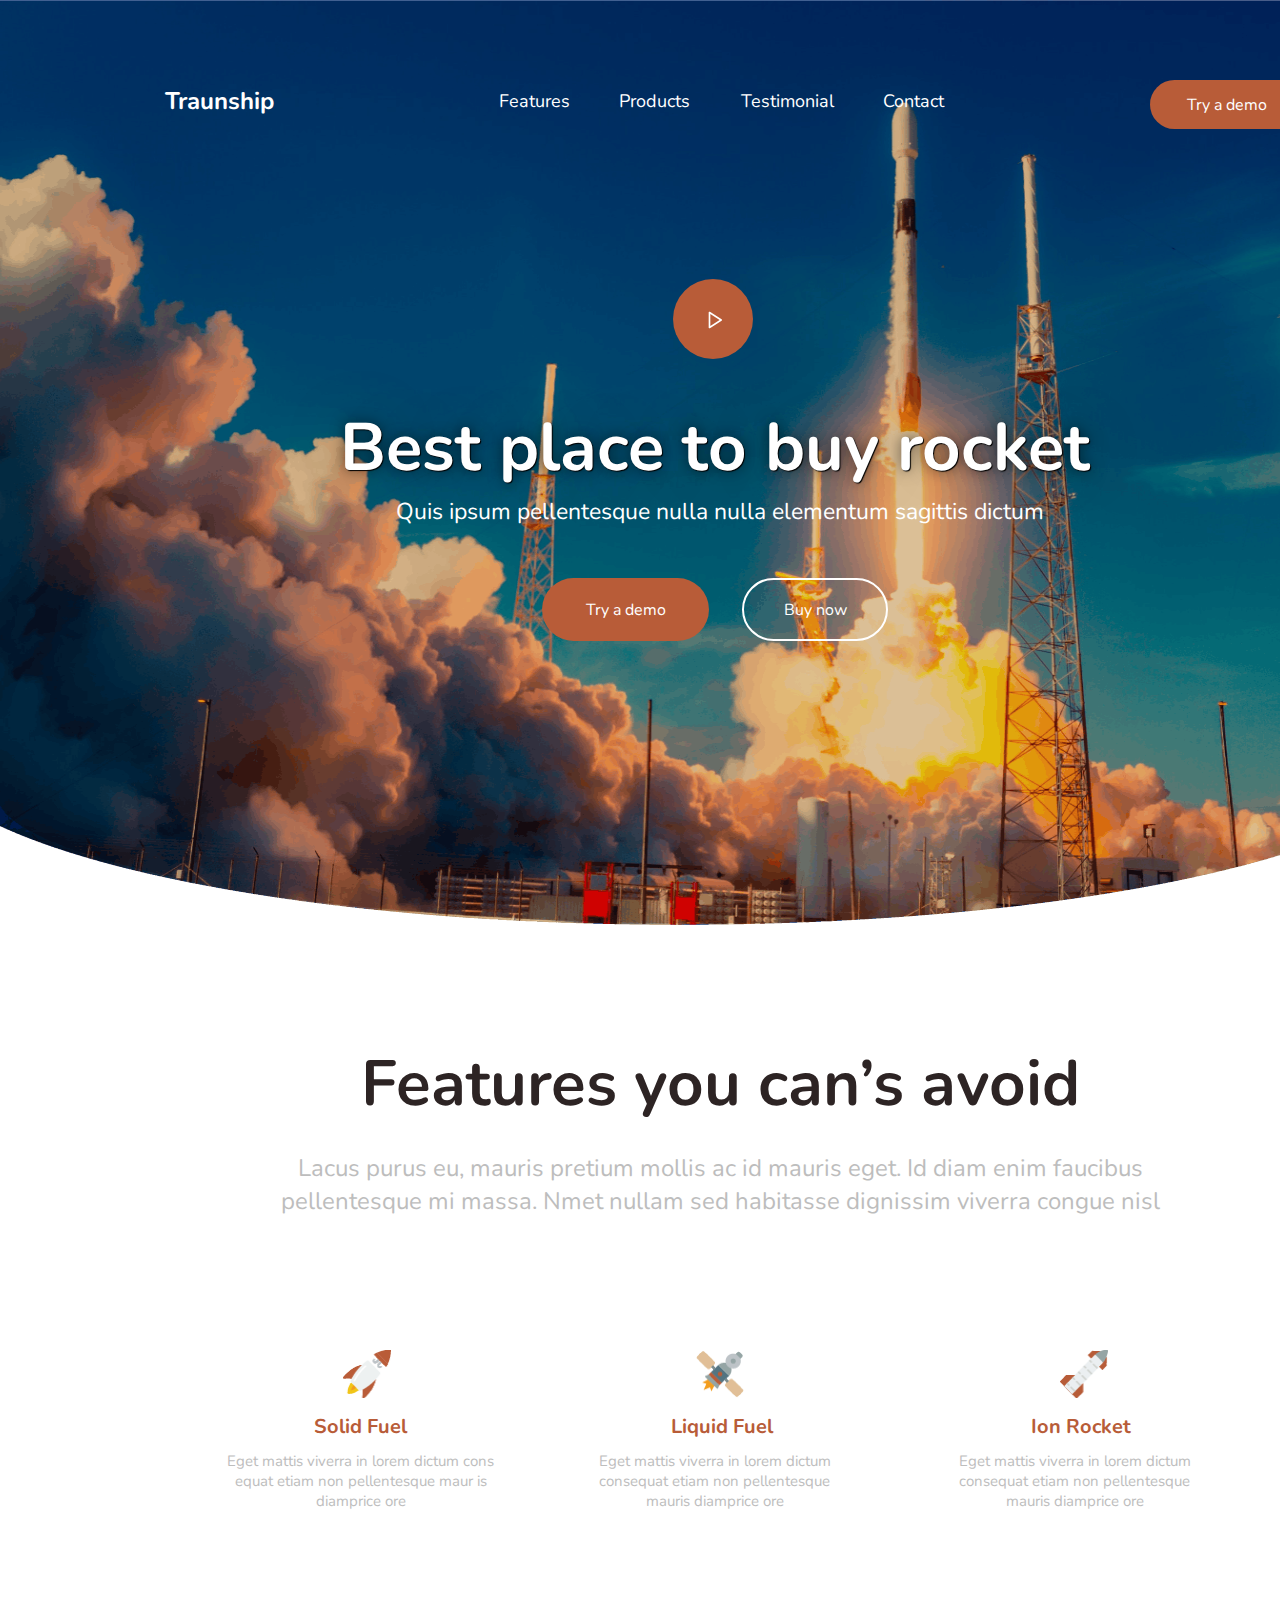
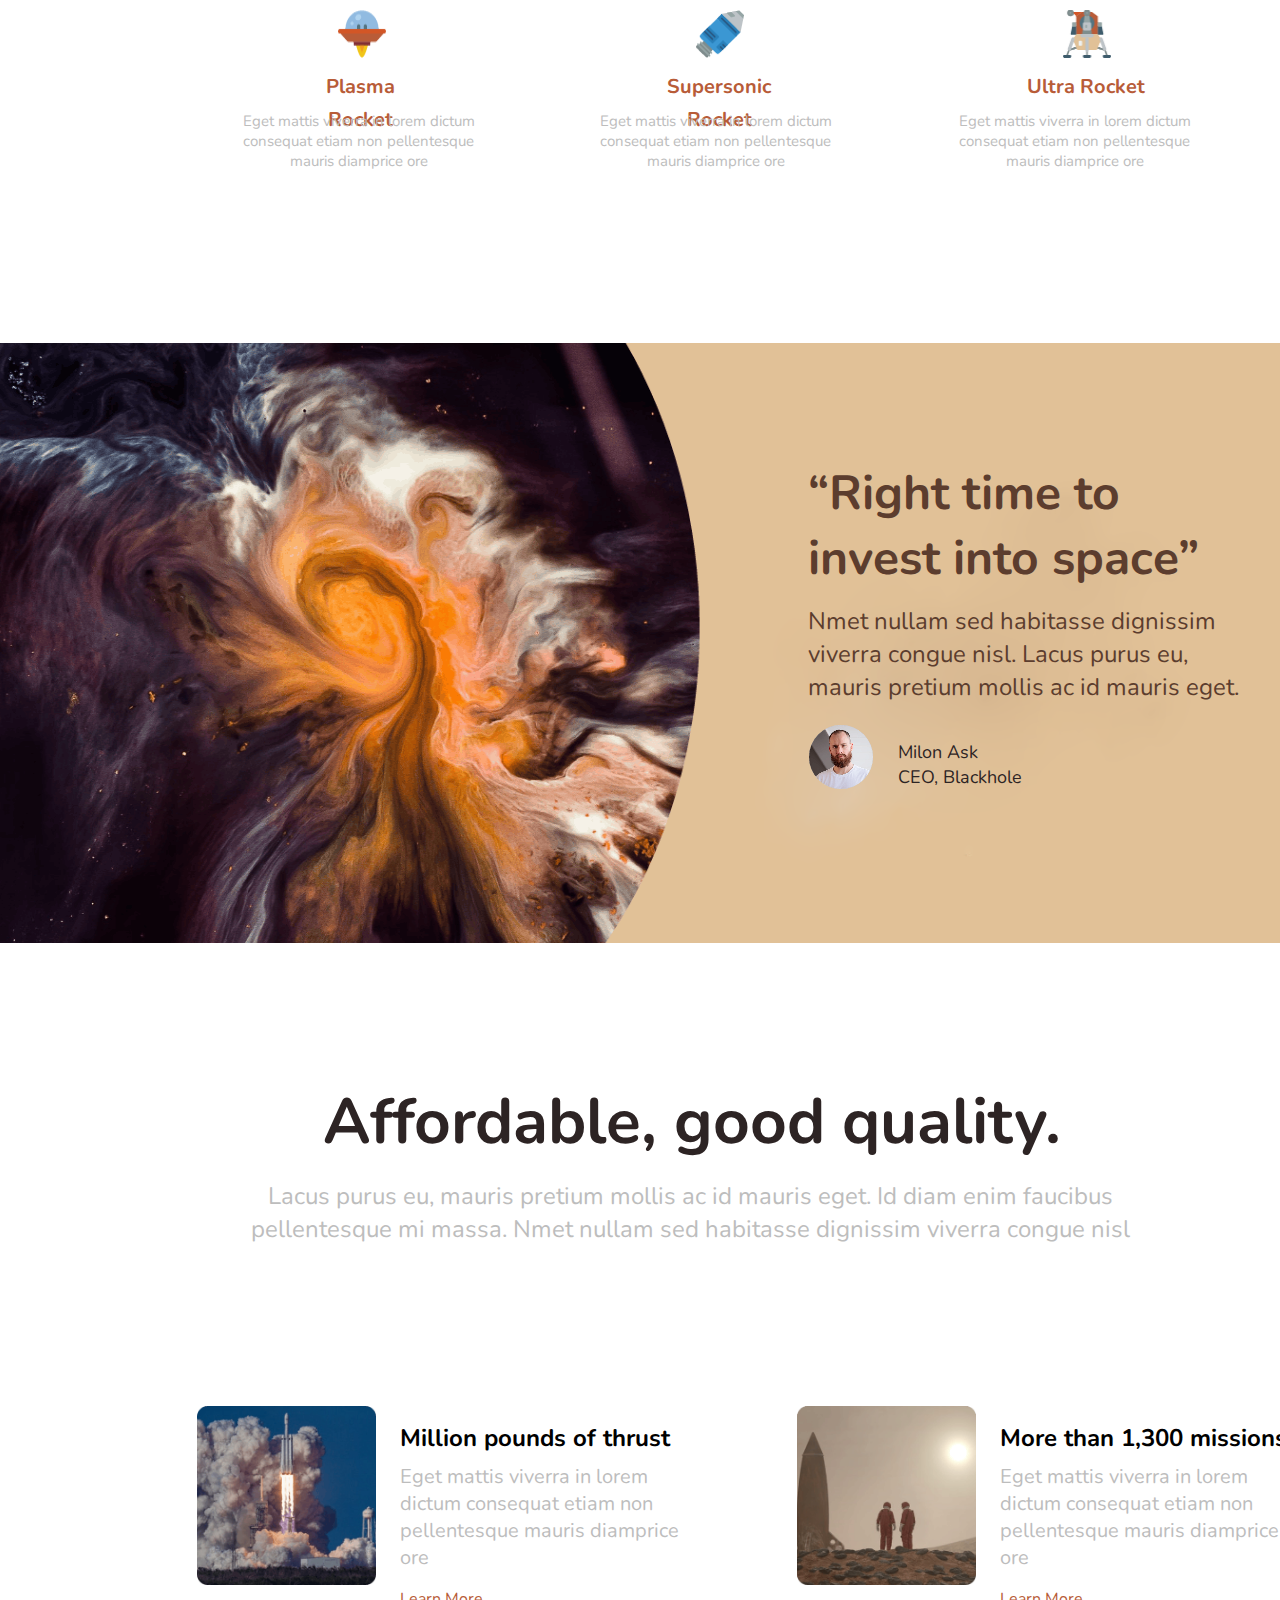
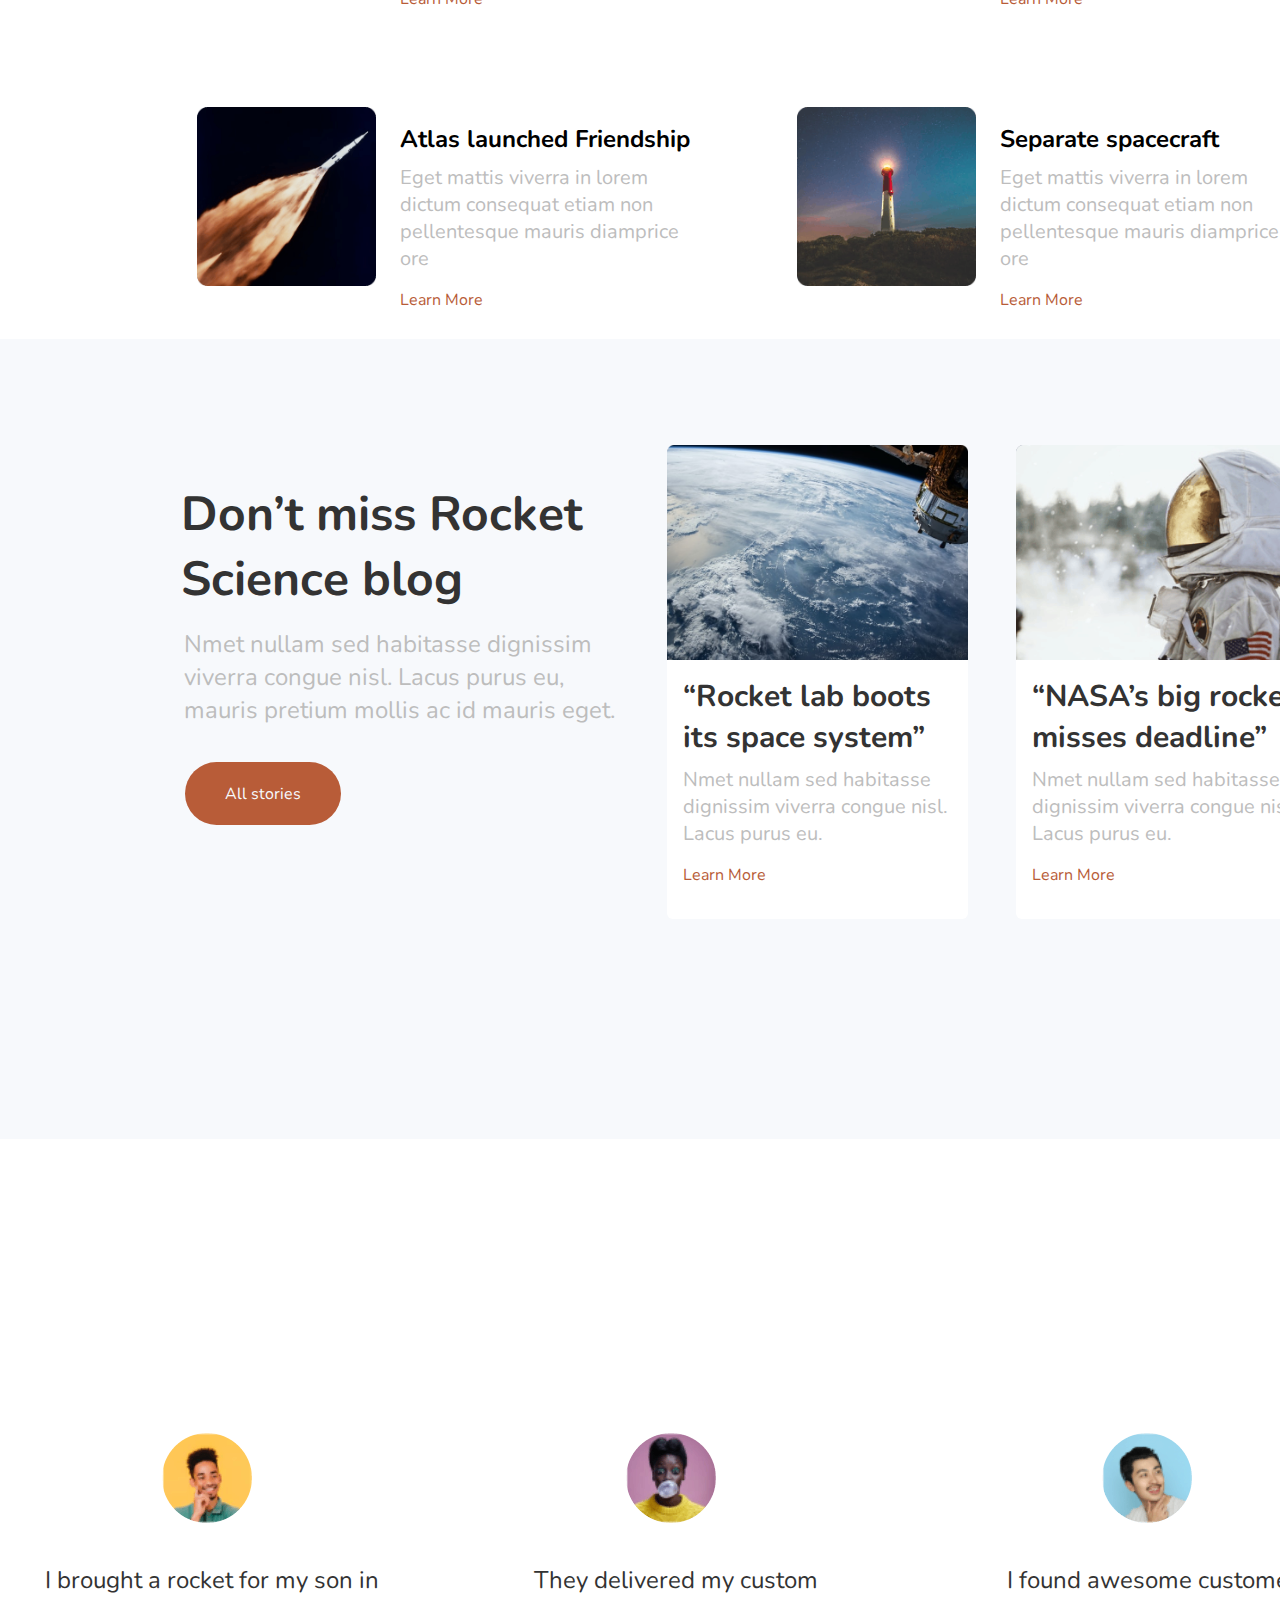
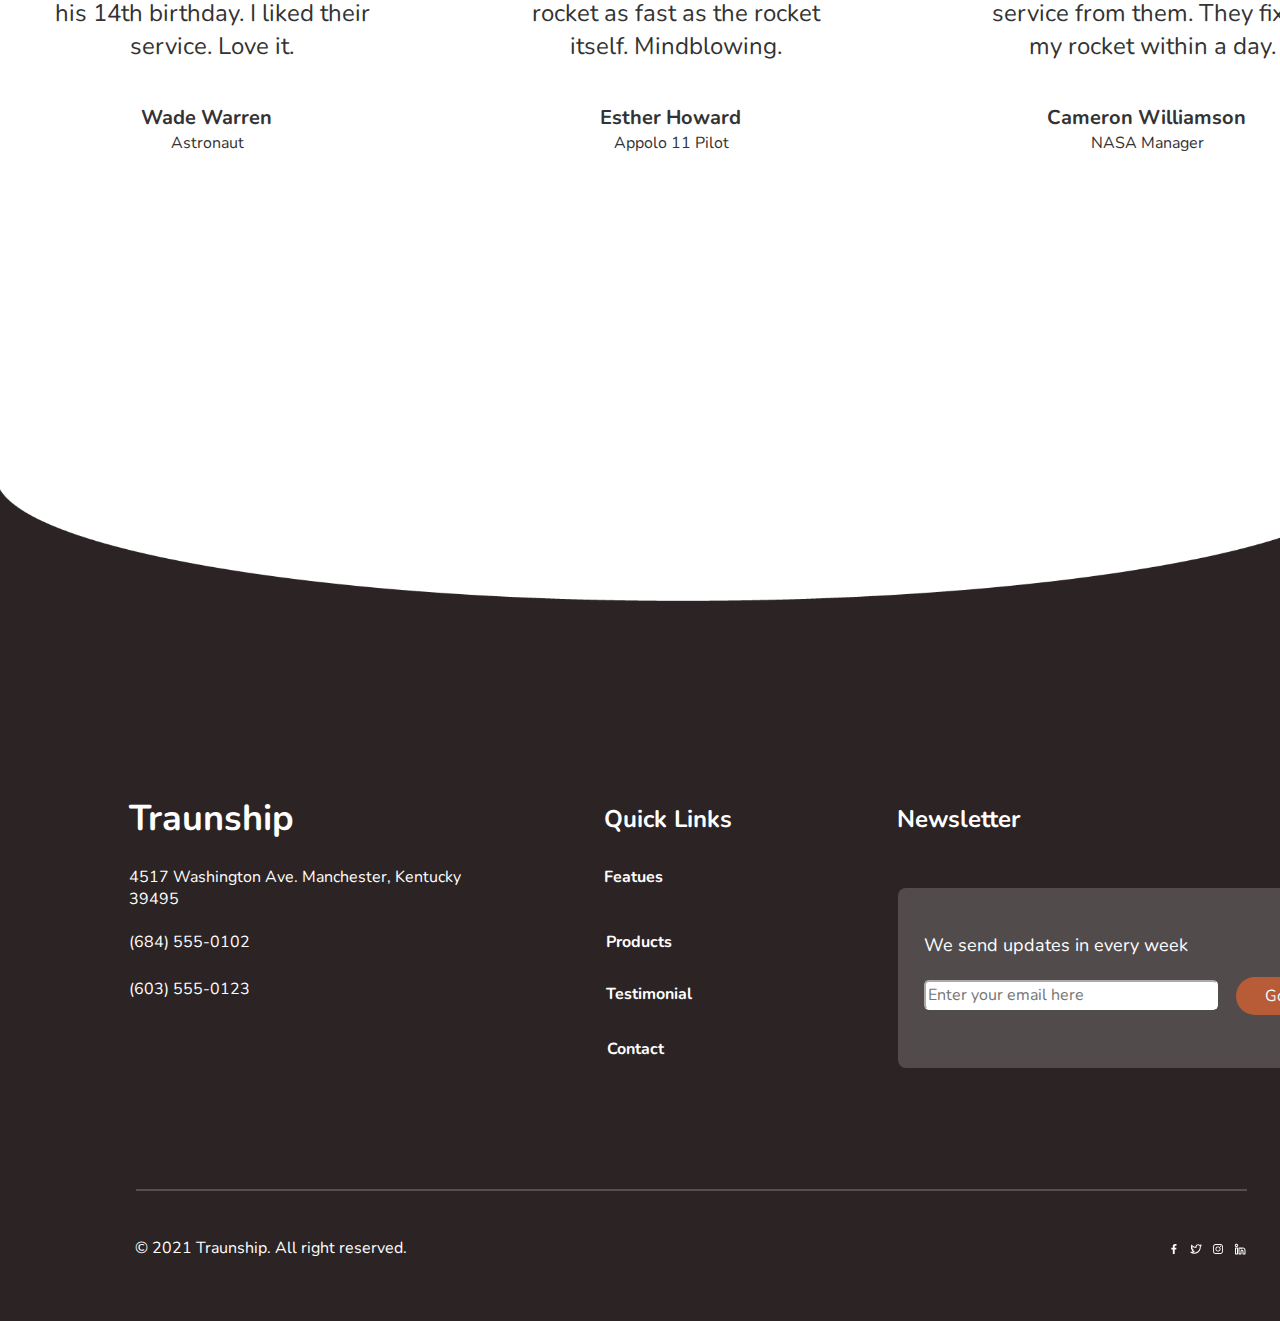
==== commit 4dbd4f53: "Адаптив ItemsCard" ====
--- a/result/index.html
+++ b/result/index.html
@@ -14,7 +14,8 @@
 </head>
 <body>
     <!-- header menu -->>
-<div class="header">
+<div class="headerHero">
+  <div class="header">
         <img class="headerIMG" src="./img/headerIMG-1.png" alt="">
         < class="headerMenu">
             <div class="logo">
@@ -43,7 +44,7 @@
             <button type="button" class=" button-demo1 btn">Try a demo</button>
             <button type="button" class="button-demo2 btn btn-outline-light">Buy now</button>
         </div>
-
+      </div>
     <!-- Avoid block info -->
             <div class="avoid-text-1">
                 Features you can’s avoid
@@ -139,7 +140,7 @@
     </div>
 
 <!-- Items card -->
-    <div class="itemCards row row-cols-1 row-cols-md-2 g-5 w-60">
+    <div class="itemCards row row-cols-1 row-cols-md-2 g-5 m-2 ">
         <div class="card mb-3" style="max-width: 600px;">
             <div class="row g-2">
               <div class="col-md-4">
@@ -173,7 +174,7 @@
           <div class="card mb-3" style="max-width: 600px;">
             <div class="row g-2">
               <div class="col-md-4">
-                <img src="./img/recomedation/rec-2.png" class="img-fluid rounded-start w-100" alt="...">
+                <img src="./img/recomedation/rec-2.png" class="img-fluid rounded-start" alt="...">
               </div>
               <div class="col-md-8">
                 <div class="card-body">
--- a/result/css/style.css
+++ b/result/css/style.css
@@ -722,6 +722,7 @@
 
 .itemCards {
     /* Items */
+    display: flex;
     position: absolute;
     width: 1110px;
     height: 441px;
@@ -774,7 +775,7 @@
     height: 800px;
     left: 0;
     right: 0;
-    top: 3493px;
+    top: 3539px;
     bottom: -3493px;    
     background: #F7F9FC
 }
@@ -1350,3 +1351,63 @@
 .icons img {
     margin-left: 10px; /* Add spacing between icons */
 }
+
+
+
+@media (min-width: 1200px) {
+}
+
+
+@media (min-width: 992px) {
+}
+
+
+@media screen and (max-width: 768px) {
+    .itemCards {
+        width: 100%; /* Чтобы карточки занимали всю доступную ширину */
+    }
+    
+    .scienceBlog {
+        position: absolute;
+        width: 1367px;
+        height: 800px;
+        left: 0;
+        right: 0;
+        top: 3886px;
+        bottom: -3493px;
+        background: #F7F9FC;
+        top: 3933px;
+    }
+}
+
+@media (min-width: 767px) {
+    .itemCards {
+        width: 100%;
+    }
+}
+    @media (max-width: 767px) {
+        .itemCards {
+            width: 100%;
+        }
+    }
+@media (min-width: 768px) and (max-width: 1024px) {
+    .itemCards {
+        max-width: 100%;
+    }
+
+
+
+@media (max-width: 520px) {
+    .itemCards {
+        max-width: 25%;
+    }
+
+}
+}
+@media (min-width: 480px) {
+
+}
+
+@media (min-width: 320px) {
+    
+}